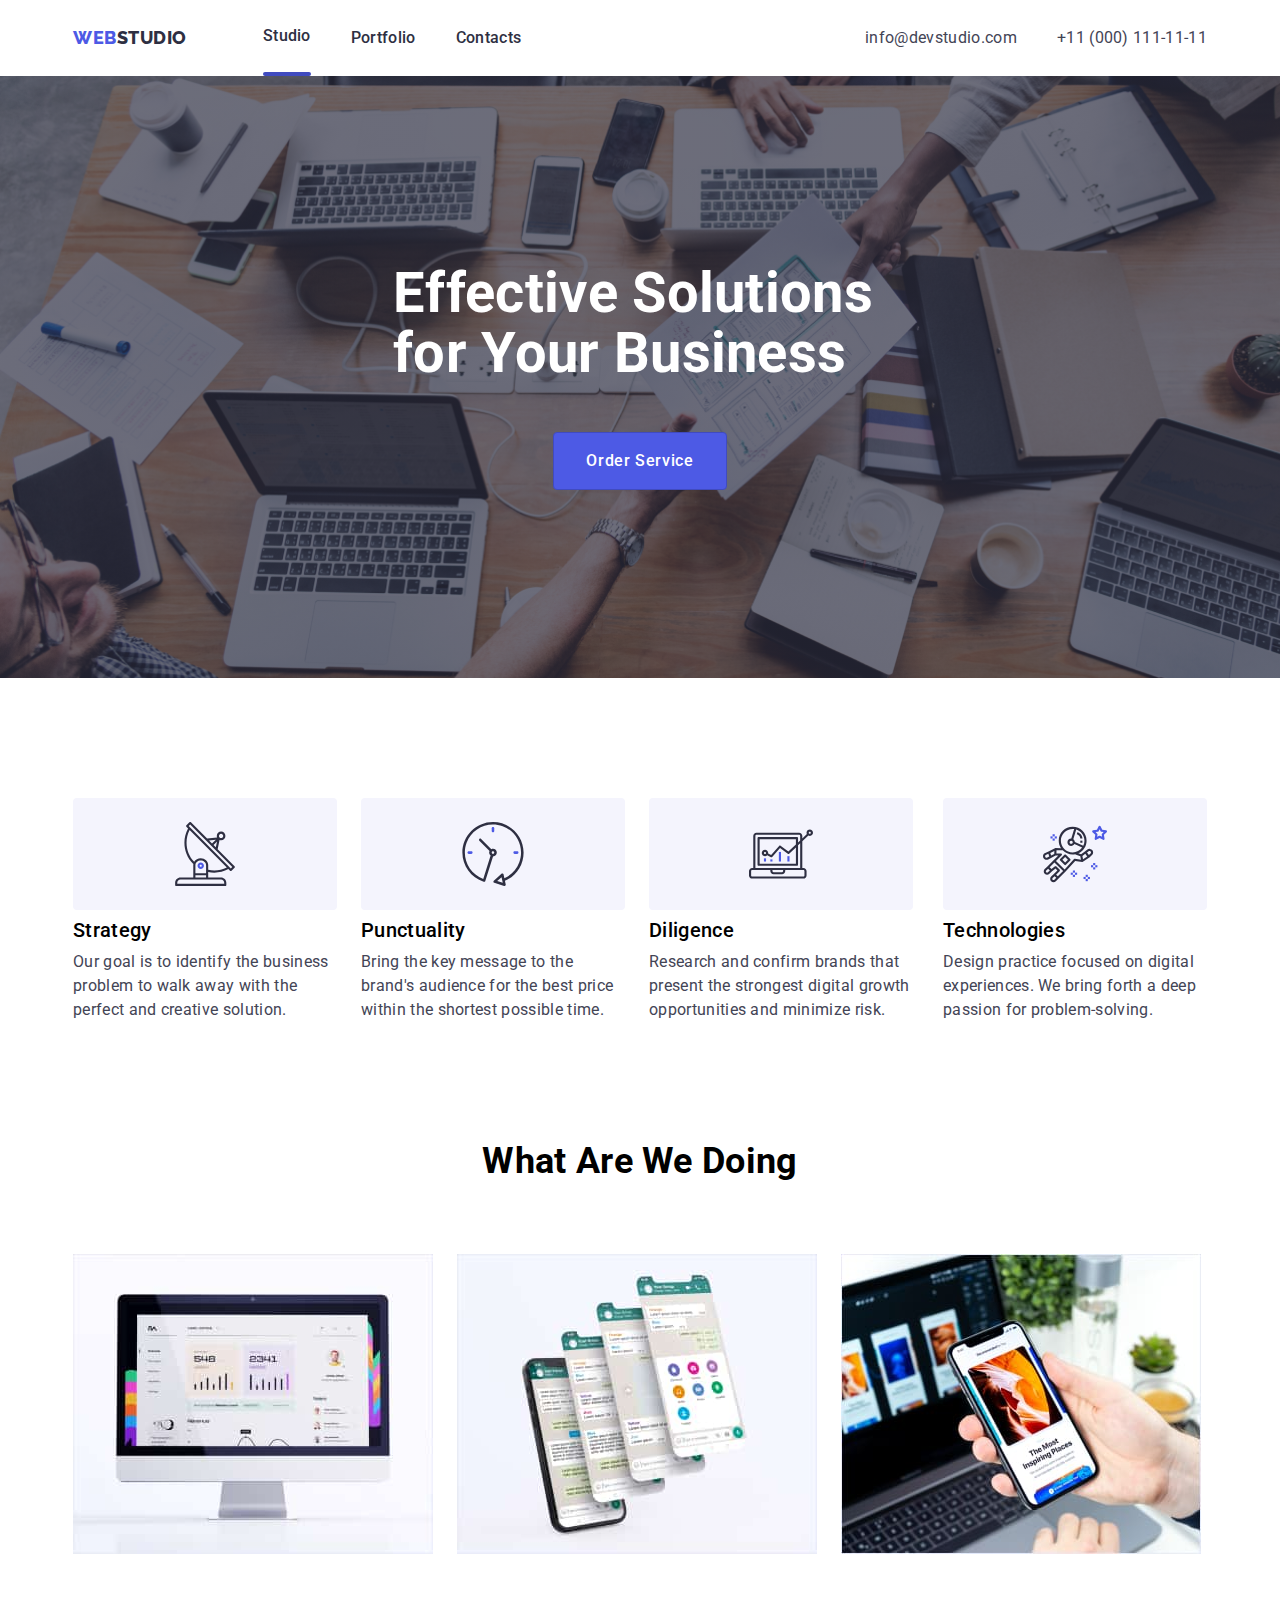
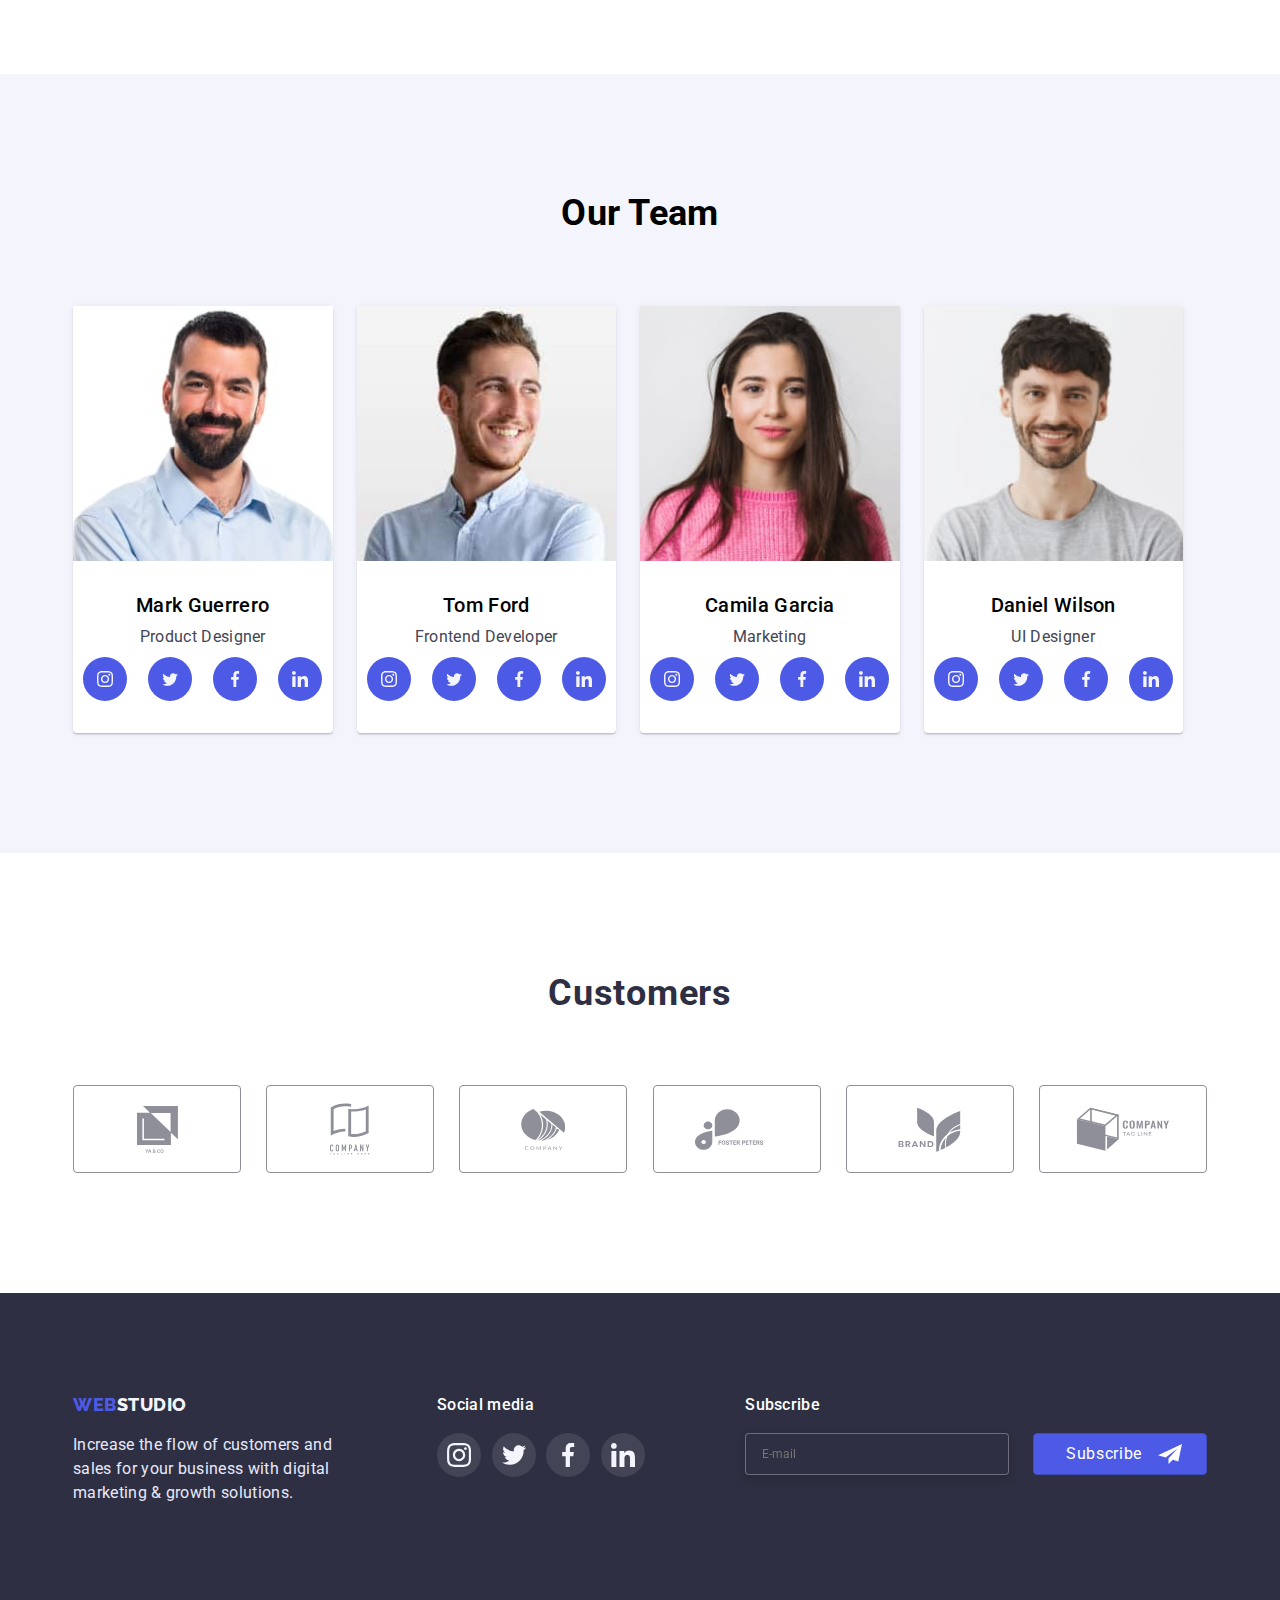
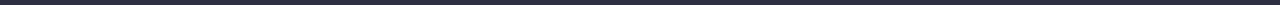
==== index.html @ effc512e "Initial commit" ====
<!DOCTYPE html>
<html lang="en">
  <head>
    <meta charset="UTF-8" />
    <meta http-equiv="X-UA-Compatible" content="IE=edge" />
    <meta name="viewport" content="width=device-width, initial-scale=1.0" />
    <title>HW1</title>
    <link rel="preconnect" href="https://fonts.googleapis.com" />
    <link rel="preconnect" href="https://fonts.gstatic.com" crossorigin />
    <link
      href="https://fonts.googleapis.com/css2?family=Raleway:wght@800&family=Roboto:wght@400;500;700&display=swap"
      rel="stylesheet"
    />
    <link
      rel="stylesheet"
      href="https://cdn.jsdelivr.net/npm/modern-normalize@1.1.0/modern-normalize.min.css"
    />
    <link rel="stylesheet" href="./css/style.css" />
  </head>
  <body>
    <header class="conteiner main-header">
      <nav class="nav-header">
        <a class="logo link flex-logo" href="./index.html"
          >Web<span class="logo-two">Studio</span></a
        >

        <ul class="list list-header">
          <li class="link-header">
            <a class="menu-link link menu-link-visited" href="./index.html"
              >Studio</a
            >
          </li>
          <li class="link-header">
            <a class="menu-link link" href="./portfolio.html">Portfolio</a>
          </li>
          <li>
            <a class="menu-link link" href="">Contacts</a>
          </li>
        </ul>
      </nav>
      <ul class="list list-header">
        <li>
          <a class="contact-mail link" href="mailto:info@devstudio.com"
            >info@devstudio.com</a
          >
        </li>
        <li>
          <a class="contact-phone-number link" href="tel:+110001111111"
            >+11 (000) 111-11-11</a
          >
        </li>
      </ul>
    </header>

    <main>
      <section class="hero hero-width">
        <div class="conteiner main-hero">
          <h1 class="main-title-two">Effective Solutions for Your Business</h1>

          <button
            class="modal-button button-hero"
            type="button"
            data-modal-open
          >
            Order Service
          </button>
        </div>
      </section>

      <section class="section">
        <div class="conteiner">
          <ul class="list section-main-one">
            <!-- !H2!-LIST -->
            <li class="paragraf-main">
              <div class="icon-section-one">
                <svg Width="64" Height="64">
                  <use href="./Images/icons/symbol-defs.svg#icon-Group-7"></use>
                </svg>
              </div>
              <h3 class="main-title">Strategy</h3>
              <p class="paragraf paragraf-main-one">
                Our goal is to identify the business problem to walk away with
                the perfect and creative solution.
              </p>
            </li>
            <li class="paragraf-main">
              <div class="icon-section-one">
                <svg Width="64" Height="64">
                  <use href="./Images/icons/symbol-defs.svg#icon-clock-1"></use>
                </svg>
              </div>
              <h3 class="main-title">Punctuality</h3>
              <p class="paragraf paragraf-main-one">
                Bring the key message to the brand's audience for the best price
                within the shortest possible time.
              </p>
            </li>
            <li class="paragraf-main">
              <div class="icon-section-one">
                <svg Width="64" Height="64">
                  <use
                    href="./Images/icons/symbol-defs.svg#icon-diagram-1"
                  ></use>
                </svg>
              </div>
              <h3 class="main-title">Diligence</h3>
              <p class="paragraf paragraf-main-one">
                Research and confirm brands that present the strongest digital
                growth opportunities and minimize risk.
              </p>
            </li>
            <li>
              <div class="icon-section-one">
                <svg Width="64" Height="64">
                  <use
                    href="./Images/icons/symbol-defs.svg#icon-astronaut-1"
                  ></use>
                </svg>
              </div>
              <h3 class="main-title">Technologies</h3>
              <p class="paragraf paragraf-main-one">
                Design practice focused on digital experiences. We bring forth a
                deep passion for problem-solving.
              </p>
            </li>
          </ul>
        </div>
      </section>

      <section class="section section-dva">
        <div class="conteiner">
          <div class="photo-list-two">
            <h2 class="main-title-one">What Are We Doing</h2>
          </div>
          <ul class="list photo-list-main">
            <li class="img-list">
              <img src="./Images/Desctop.jpg" alt="Desctop" width="360" />
            </li>
            <li class="img-list">
              <img src="./Images/Phones.jpg" alt="Phones" width="360" />
            </li>
            <li>
              <img src="./Images/Phone.jpg" alt="Phone is activ" width="360" />
            </li>
          </ul>
        </div>
      </section>

      <section class="section team-group">
        <div class="conteiner">
          <h2 class="main-title-one section-tree-word">Our Team</h2>

          <ul class="list section-tree">
            <li class="section-tree-boarder">
              <img
                src="./Images/Mark.jpg"
                alt="Mark"
                width="264"
                height="260"
              />

              <div class="section-tree-paragraf">
                <h3 class="main-title-group">Mark Guerrero</h3>
                <p class="paragraf-group">Product Designer</p>
                <ul class="social-list list">
                  <li class="social-list-item">
                    <a href="" class="social-list-link">
                      <svg class="social-list-icon" Width="16" Height="16">
                        <use
                          href="./Images/icons/symbol-defs.svg#icon-instagram-2"
                        ></use>
                      </svg>
                    </a>
                  </li>
                  <li class="social-list-item">
                    <a href="" class="social-list-link">
                      <svg class="social-list-icon" Width="16" Height="13">
                        <use
                          href="./Images/icons/symbol-defs.svg#icon-Group"
                        ></use>
                      </svg>
                    </a>
                  </li>
                  <li class="social-list-item">
                    <a href="" class="social-list-link">
                      <svg class="social-list-icon" Width="16" Height="16">
                        <use
                          href="./Images/icons/symbol-defs.svg#icon-facebook-1"
                        ></use>
                      </svg>
                    </a>
                  </li>
                  <li class="social-list-item">
                    <a href="" class="social-list-link">
                      <svg class="social-list-icon" Width="16" Height="16">
                        <use
                          href="./Images/icons/symbol-defs.svg#icon-linkedin-1"
                        ></use>
                      </svg>
                    </a>
                  </li>
                </ul>
              </div>
            </li>
            <li class="section-tree-boarder">
              <img src="./Images/Tom.jpg" alt="Tom" width="264" height="260" />

              <div class="section-tree-paragraf">
                <h3 class="main-title-group">Tom Ford</h3>
                <p class="paragraf-group">Frontend Developer</p>
                <ul class="social-list list">
                  <li class="social-list-item">
                    <a href="" class="social-list-link">
                      <svg class="social-list-icon" Width="16" Height="16">
                        <use
                          href="./Images/icons/symbol-defs.svg#icon-instagram-2"
                        ></use>
                      </svg>
                    </a>
                  </li>
                  <li class="social-list-item">
                    <a href="" class="social-list-link">
                      <svg class="social-list-icon" Width="16" Height="13">
                        <use
                          href="./Images/icons/symbol-defs.svg#icon-Group"
                        ></use>
                      </svg>
                    </a>
                  </li>
                  <li class="social-list-item">
                    <a href="" class="social-list-link">
                      <svg class="social-list-icon" Width="16" Height="16">
                        <use
                          href="./Images/icons/symbol-defs.svg#icon-facebook-1"
                        ></use>
                      </svg>
                    </a>
                  </li>
                  <li class="social-list-item">
                    <a href="" class="social-list-link">
                      <svg class="social-list-icon" Width="16" Height="16">
                        <use
                          href="./Images/icons/symbol-defs.svg#icon-linkedin-1"
                        ></use>
                      </svg>
                    </a>
                  </li>
                </ul>
              </div>
            </li>
            <li class="section-tree-boarder">
              <img
                src="./Images/Camila.jpg"
                alt="Camila"
                width="264"
                height="260"
              />

              <div class="section-tree-paragraf">
                <h3 class="main-title-group">Camila Garcia</h3>
                <p class="paragraf-group">Marketing</p>
                <ul class="social-list list">
                  <li class="social-list-item">
                    <a href="" class="social-list-link">
                      <svg class="social-list-icon" Width="16" Height="16">
                        <use
                          href="./Images/icons/symbol-defs.svg#icon-instagram-2"
                        ></use>
                      </svg>
                    </a>
                  </li>
                  <li class="social-list-item">
                    <a href="" class="social-list-link">
                      <svg class="social-list-icon" Width="16" Height="13">
                        <use
                          href="./Images/icons/symbol-defs.svg#icon-Group"
                        ></use>
                      </svg>
                    </a>
                  </li>
                  <li class="social-list-item">
                    <a href="" class="social-list-link">
                      <svg class="social-list-icon" Width="16" Height="16">
                        <use
                          href="./Images/icons/symbol-defs.svg#icon-facebook-1"
                        ></use>
                      </svg>
                    </a>
                  </li>
                  <li class="social-list-item">
                    <a href="" class="social-list-link">
                      <svg class="social-list-icon" Width="16" Height="16">
                        <use
                          href="./Images/icons/symbol-defs.svg#icon-linkedin-1"
                        ></use>
                      </svg>
                    </a>
                  </li>
                </ul>
              </div>
            </li>
            <li class="section-tree-boarder">
              <img
                src="./Images/Daniel.jpg"
                alt="Daniel"
                width="264"
                height="260"
              />

              <div class="section-tree-paragraf">
                <h3 class="main-title-group">Daniel Wilson</h3>
                <p class="paragraf-group">UI Designer</p>
                <ul class="social-list list">
                  <li class="social-list-item">
                    <a href="" class="social-list-link">
                      <svg class="social-list-icon" Width="16" Height="16">
                        <use
                          href="./Images/icons/symbol-defs.svg#icon-instagram-2"
                        ></use>
                      </svg>
                    </a>
                  </li>
                  <li class="social-list-item">
                    <a href="" class="social-list-link">
                      <svg class="social-list-icon" Width="16" Height="13">
                        <use
                          href="./Images/icons/symbol-defs.svg#icon-Group"
                        ></use>
                      </svg>
                    </a>
                  </li>
                  <li class="social-list-item">
                    <a href="" class="social-list-link">
                      <svg class="social-list-icon" Width="16" Height="16">
                        <use
                          href="./Images/icons/symbol-defs.svg#icon-facebook-1"
                        ></use>
                      </svg>
                    </a>
                  </li>
                  <li class="social-list-item">
                    <a href="" class="social-list-link">
                      <svg class="social-list-icon" Width="16" Height="16">
                        <use
                          href="./Images/icons/symbol-defs.svg#icon-linkedin-1"
                        ></use>
                      </svg>
                    </a>
                  </li>
                </ul>
              </div>
            </li>
          </ul>
        </div>
      </section>

      <section class="section">
        <div class="conteiner">
          <h2 class="section-four-div">Customers</h2>
          <ul class="list section-four-list">
            <li>
              <a href="" class="section-four"
                ><svg class="section-four-icon" Width="41" Height="47">
                  <use href="./Images/icons/symbol-defs.svg#icon-group-1"></use>
                </svg>
              </a>
            </li>
            <li>
              <a href="" class="section-four"
                ><svg class="section-four-icon" Width="40" Height="52">
                  <use href="./Images/icons/symbol-defs.svg#icon-group-2"></use>
                </svg>
              </a>
            </li>
            <li>
              <a href="" class="section-four"
                ><svg class="section-four-icon" Width="44" Height="41">
                  <use href="./Images/icons/symbol-defs.svg#icon-group-3"></use>
                </svg>
              </a>
            </li>
            <li>
              <a href="" class="section-four"
                ><svg class="section-four-icon" Width="84" Height="41">
                  <use href="./Images/icons/symbol-defs.svg#icon-group-4"></use>
                </svg>
              </a>
            </li>
            <li>
              <a href="" class="section-four"
                ><svg class="section-four-icon" Width="63" Height="45">
                  <use href="./Images/icons/symbol-defs.svg#icon-group-5"></use>
                </svg>
              </a>
            </li>
            <li>
              <a href="" class="section-four"
                ><svg class="section-four-icon" Width="94" Height="44">
                  <use href="./Images/icons/symbol-defs.svg#icon-group-6"></use>
                </svg>
              </a>
            </li>
          </ul>
        </div>
      </section>
    </main>

    <footer class="sector-footer footer-main">
      <div class="conteiner footer-flex">
        <div>
          <a class="logo link" href="./index.html"
            >Web<span class="logo-one">Studio</span></a
          >

          <p class="parag-footer">
            Increase the flow of customers and sales for your business with
            digital marketing & growth solutions.
          </p>
        </div>
        <div class="div-footer">
          <p class="paragra-footer-two">Social media</p>
          <ul class="list social-footer">
            <li class="social-footer-item">
              <a href="" class="social-footer-link">
                <svg class="social-footer-icon" Width="24" Height="24">
                  <use
                    href="./Images/icons/symbol-defs.svg#icon-instagram-2"
                  ></use>
                </svg>
              </a>
            </li>
            <li class="social-footer-item">
              <a href="" class="social-footer-link">
                <svg class="social-footer-icon" Width="24" Height="20">
                  <use href="./Images/icons/symbol-defs.svg#icon-Group"></use>
                </svg>
              </a>
            </li>
            <li class="social-footer-item">
              <a href="" class="social-footer-link">
                <svg class="social-footer-icon" Width="24" Height="24">
                  <use
                    href="./Images/icons/symbol-defs.svg#icon-facebook-1"
                  ></use>
                </svg>
              </a>
            </li>
            <li class="social-footer-item">
              <a href="" class="social-footer-link">
                <svg class="social-footer-icon" Width="24" Height="24">
                  <use
                    href="./Images/icons/symbol-defs.svg#icon-linkedin-1"
                  ></use>
                </svg>
              </a>
            </li>
          </ul>
        </div>
        <div class="div-footer-two">
          <p class="paragra-footer-two">Subscribe</p>

          <form class="social-footer-two">
            <label>
              <input
                class="label-footer"
                type="email"
                name="user_email"
                placeholder="E-mail"
                required
              />
            </label>

            <button class="footer-button footer-button-svg-flex" type="submit">
              Subscribe
              <svg class="svg-footer" Width="24" Height="24">
                <use href="./Images/icons/symbol-defs.svg#icon-Frame-3"></use>
              </svg>
            </button>
          </form>
        </div>
      </div>
      <div class="backdrop is-hidden" data-modal>
        <div class="modal">
          <button type="button" class="modal-close-btn" data-modal-close>
            <svg class="modal-close-btn-icon" Width="8px" Height="8px">
              <use
                href="./Images/icons/symbol-defs.svg#icon-close-black-18dp-2-1"
              ></use>
            </svg>
          </button>
          <form class="modal-form">
            <p class="modal-form-parag">
              Leave your contacts and we will call you back
            </p>
            <label class="modal-form-field">
              <span class="modal-form-input-desc">Name</span>
              <span class="modal-form-imput-wrapper">
                <input
                  type="text"
                  name="user_name"
                  class="modal-form-input"
                  required
                  pattern="^[a-zA-z]+$"
                  minlength="2"
                />
                <svg class="modal-form-imput-icon" Width="12" Height="12">
                  <use href="./Images/icons/symbol-defs.svg#icon-Vector"></use>
                </svg>
              </span>
            </label>
            <label class="modal-form-field">
              <span class="modal-form-input-desc">Phone</span>
              <span class="modal-form-imput-wrapper">
                <input
                  type="tel"
                  name="user_phone"
                  class="modal-form-input"
                  required
                  pattern="[0-9]{3}-[0-9]{3}-[0-9]{2}-[0-9]{2}"
                  title="xxx-xxx-xx-xx"
                />
                <svg class="modal-form-imput-icon" Width="13" Height="13">
                  <use
                    href="./Images/icons/symbol-defs.svg#icon-Vector-1"
                  ></use>
                </svg>
              </span>
            </label>
            <label class="modal-form-field">
              <span class="modal-form-input-desc">Email</span>
              <span class="modal-form-imput-wrapper">
                <input
                  type="email"
                  name="user_email"
                  class="modal-form-input"
                  required
                />
                <svg class="modal-form-imput-icon" Width="15" Height="12">
                  <use
                    href="./Images/icons/symbol-defs.svg#icon-Vector-2"
                  ></use>
                </svg>
              </span>
            </label>
            <label class="modal-form-field">
              <span class="modal-form-input-desc">Comment</span>
              <textarea
                name="user_message"
                class="modal-form-message"
                placeholder="Text input"
              ></textarea>
            </label>

            <div class="block-modal-form-check">
              <input
                id="user-policy"
                type="checkbox"
                name="user-policy"
                class="modal-form-chek visually-hidden"
              />
              <label for="user-policy" class="modal-form-chek-desc"
                >I accept the terms and conditions of the&nbsp;<a
                  class="send-form-modal"
                  href=""
                  >Privacy Policy</a
                ></label
              >
            </div>
            <div class="block-modal-form-submit">
              <button type="submit" class="modal-form-submit">Send</button>
            </div>
          </form>
        </div>
      </div>
    </footer>
    <script src="./js/modal.js"></script>
  </body>
</html>
---- css/style.css ----
:root {
  --accent-color: #2e2f42;
  --accent-color-upgrade: #f4f4fd;
  --accent-color-upgrade-one: #ffffff;
  --accent-color-upgrade-two: #434455;
  --accent-color-upgrade-three: #4d5ae5;
  --accent-color-upgrade-four: #e7e9fc;
  --accent-color-upgrade-fife: #2e2f42;
  --accent-color-upgrade-six: #404bbf;
  --accent-color-upgrade-seven: #2e2f42;

  --card-set-gap: 24px;

  --transition: 250ms cubic-bezier(0.4, 0, 0.2, 1);
}

.visually-hidden {
  position: absolute;
  width: 1px;
  height: 1px;
  margin: -1px;
  padding: 0;
  overflow: hidden;
  border: 0;
  clip: rect(0 0 0 0);
}

/* NONE! */
.list {
  list-style: none;
}

.link {
  text-decoration: none;
}

/* BODY! */
body {
  font-family: "Roboto", sans-serif;
  font-size: 16px;
  letter-spacing: 0.02em;
}

.body {
  width: 1440px;
  margin: 0 auto;
  background-color: #31d0aa;
}

/* ======= */

h1,
h2,
h3,
h4,
p {
  margin-top: 0;
  margin-bottom: 0;
}
ul,
ol {
  margin-top: 0;
  margin-bottom: 0;
  padding-left: 0;
}
img {
  display: block;
  max-width: 100%;
  height: auto;
}

button {
  cursor: pointer;
}

.conteiner {
  width: 1158px;
  margin-left: auto;
  margin-right: auto;
  padding-left: 12px;
  padding-right: 12px;
}

/* --------------------------------------------------------------------------------------------------------------------------------------- */
/* Studio */

/* Header */

.main-header {
  display: flex;
  align-items: center;
  justify-content: space-between;
  padding-top: 24px;
  padding-bottom: 24px;
}

.nav-header {
  display: flex;
  align-items: center;
}

.list-header {
  display: flex;
  align-items: center;
}

/* LOGO! */

.flex-logo {
  margin-right: 76px;
}

.logo {
  font-family: "Raleway", sans-serif;
  font-weight: 800;
  font-size: 18px;
  line-height: 1.33;
  display: flex;
  align-items: center;
  letter-spacing: 0.03em;
  text-transform: uppercase;
  color: var(--accent-color-upgrade-three);
}

.logo-one {
  color: var(--accent-color-upgrade);
}

.logo-two {
  color: var(--accent-color);
}

/* Main! */

.main-hero {
  display: flex;
  align-items: center;
  flex-direction: column;
  justify-content: center;
  padding: 188px 0 188px 0;
}

.hero-width {
  background: var(--accent-color);
  background-image: linear-gradient(
      rgba(46, 47, 66, 0.7),
      rgba(46, 47, 66, 0.7)
    ),
    url(../Images/bg.jpg);
  background-size: cover;
  max-width: 1440px;
  margin: 0 auto;
}

.link-header {
  margin-right: 40px;
}

.menu-link {
  font-weight: 500;
  line-height: 1.5;
  color: var(--accent-color-upgrade-seven);
  transition: color var(--transition);
}

.menu-link:hover,
.menu-link:focus,
.menu-link-visited:visited {
  color: #4d5ae5;
}

.section {
  padding-top: 120px;
  padding-bottom: 120px;
}

/* CONTACT! */

.contact-mail {
  font-family: "Roboto", sans-serif;
  font-weight: 400;
  line-height: 1.5;
  color: var(--accent-color-upgrade-two);
  margin-right: 40px;
  transition: color var(--transition);
}

.contact-phone-number {
  font-family: "Roboto", sans-serif;
  font-weight: 400;
  line-height: 1.5;
  color: var(--accent-color-upgrade-two);
  transition: color var(--transition);
}

.contact-mail:hover,
.contact-mail:focus,
.contact-phone-number:hover,
.contact-phone-number:focus {
  color: var(--accent-color-upgrade-three);
}

/* HERO! */

.main-title-two {
  font-weight: 700;
  font-size: 56px;
  line-height: 1.07;
  color: var(--accent-color-upgrade-one);
  width: 494px;
}

.button-hero {
  display: flex;
  justify-content: center;
  margin-top: 48px;
}

.modal-button {
  font-weight: 500;
  line-height: 1.5;
  letter-spacing: 0.04em;
  color: var(--accent-color-upgrade-one);
  background: var(--accent-color-upgrade-three);
  padding: 16px 32px 16px 32px;
  border-radius: 4px;
  border: 1px solid var(--accent-color-upgrade-six);
  transition: background-color var(--transition);
}

.modal-button:hover,
.modal-button:focus {
  background: var(--accent-color-upgrade-six);
}

/* TYPE! */

.section-main-one {
  display: flex;
  align-items: center;
}

.paragraf-main {
  margin-right: 24px;
}

.paragraf-main-one {
  margin-top: 8px;
}

/* Section TWO */

.section-dva {
  padding-top: 0;
}

.photo-list-two {
  display: flex;
  justify-content: center;
}

.img-list {
  margin-right: 24px;
}

.photo-list-main {
  display: flex;
  align-items: center;
  margin-top: 72px;
}

.main-title {
  font-weight: 500;
  font-size: 20px;
  line-height: 1.2;
}

.main-title-group {
  font-weight: 500;
  font-size: 20px;
  line-height: 1.2;
  display: flex;
  justify-content: center;
}

.main-title-one {
  font-weight: 700;
  font-size: 36px;
  line-height: 1.11;
}

.paragraf {
  line-height: 1.5;
  color: var(--accent-color-upgrade-two);
  margin-top: 8px;
}

.paragraf-group {
  line-height: 1.5;
  color: var(--accent-color-upgrade-two);
  margin-top: 8px;
  display: flex;
  justify-content: center;
}

.team-group {
  background: var(--accent-color-upgrade);
}

/* Section tree */

.section-tree {
  display: flex;
  align-items: center;
}

.section-tree-word {
  display: flex;
  justify-content: center;
  margin-bottom: 72px;
}

.section-tree-boarder {
  background: #ffffff;
  box-shadow: 0px 1px 6px rgba(46, 47, 66, 0.08),
    0px 1px 1px rgba(46, 47, 66, 0.16), 0px 2px 1px rgba(46, 47, 66, 0.08);
  border-radius: 0px 0px 4px 4px;
  margin-right: 24px;
}

.section-tree-paragraf {
  padding-top: 32px;
  padding-bottom: 32px;
}

/* FOOTER! */

.parag-footer {
  line-height: 1.5;
  color: var(--accent-color-upgrade-four);
  margin-top: 16px;
  width: 264px;
}

.sector-footer {
  background: var(--accent-color);
}

.footer-main {
  padding-top: 100px;
  padding-bottom: 100px;
}

.footer-flex {
  display: flex;
}

/* Studio!!! */

/* ------------------------------------------------------------------------------------------------------------------------------- */

/* Portfolio!!! */

/* TYPE */

.title-one {
  font-family: "Roboto", sans-serif;
  font-weight: 500;
  font-size: 20px;
  line-height: 1.2;
  color: var(--accent-color-upgrade-fife);
}

.paragraf-portfolio {
  font-family: "Roboto", sans-serif;
  line-height: 1.5;
  color: var(--accent-color-upgrade-two);
  margin-top: 8px;
}

/* BUTTON! */

.btn {
  border-radius: 4px;
  border: 1px solid #e7e9fc;
  margin-right: 24px;
  padding: 12px 24px 12px 24px;
  font-family: "Roboto", sans-serif;
  font-weight: 500;
  line-height: 1.5;
  letter-spacing: 0.04em;
  color: var(--accent-color-upgrade-three);
  background: var(--accent-color-upgrade);
  transition: background-color var(--transition),
    color 250ms cubic-bezier(0.4, 0, 0.2, 1),
    box-shadow 250ms cubic-bezier(0.4, 0, 0.2, 1);
}

.btn:hover,
.btn:focus {
  background: var(--accent-color-upgrade-six);
  color: var(--accent-color-upgrade-one);
  border: 1px solid transparent;
  box-shadow: 0px 3px 1px rgba(0, 0, 0, 0.1), 0px 2px 1px rgba(0, 0, 0, 0.08),
    0px 2px 2px rgba(0, 0, 0, 0.12);
  border-radius: 4px;
}

.list-button {
  display: flex;
  justify-content: center;
  padding-bottom: 72px;
}

/* Main */
.card-set {
  padding: 0;
  margin: 0;
  list-style: none;
  display: flex;
  flex-wrap: wrap;
  margin-left: calc(-1 * var(--card-set-gap));
  margin-top: calc(-1 * var(--card-set-gap));
  margin-bottom: calc(-1 * var(--card-set-gap));
}

.portfolio-item {
  display: block;
  transition: box-shadow var(--transition);
}

.portfolio-item:hover .overlay,
.portfolio-item:focus .overlay {
  transform: translate(0, 0);
}

.portfolio-item:hover {
  box-shadow: 0px 1px 6px rgba(46, 47, 66, 0.08),
    0px 1px 1px rgba(46, 47, 66, 0.16), 0px 2px 1px rgba(46, 47, 66, 0.08);
}

.card-set > .portfolio-item-main {
  flex-basis: calc(100% / 3 var(--card-set-gap));
  margin-left: var(--card-set-gap);
  margin-top: var(--card-set-gap);
  margin-bottom: var(--card-set-gap);
}

.card-content {
  padding: 32px 16px 32px 16px;

  border-right-width: 1px;
  border-right-style: solid;
  border-right-color: gainsboro;

  border-bottom-width: 1px;
  border-bottom-style: solid;
  border-bottom-color: gainsboro;

  border-left-width: 1px;
  border-left-style: solid;
  border-left-color: gainsboro;
}

.header-boarder {
  border-bottom-width: 1px;
  border-bottom-style: solid;
  border-bottom-color: gainsboro;
}

.section-portfolio {
  padding-top: 96px;
}

.menu-link-visited::after {
  content: "";
  display: block;
  width: auto;
  height: 4px;
  background: #404bbf;
  border-radius: 2px;

  position: relative;
  top: 24px;
}

.section-four-div {
  display: flex;
  justify-content: center;
  margin-bottom: 72px;
  font-family: "Roboto";
  font-weight: 700;
  font-size: 36px;
  line-height: 40px;
  text-align: center;
  letter-spacing: 0.02em;
  text-transform: capitalize;
  color: #2e2f42;
  font-style: normal;
}

/* ICONS */

.social-list {
  display: flex;
  justify-content: space-around;
  margin-top: 8px;
}

.social-list-link {
  display: flex;
  justify-content: center;
  align-items: center;
  width: 44px;
  height: 44px;
  border-radius: 50%;
  background-color: #4d5ae5;
  transition: background-color var(--transition);
}

.social-list-link:hover {
  background-color: #404bbf;
}

.div-footer {
  margin-left: auto;
  margin-right: auto;
}

.social-footer {
  margin-top: 16px;
  width: 208px;
  display: flex;
  justify-content: space-between;
}

.social-footer-two {
  margin-top: 16px;
  display: flex;
}

.social-footer-link {
  display: flex;
  justify-content: center;
  align-items: center;
  width: 44px;
  height: 44px;
  border-radius: 50%;
  background-color: rgba(255, 255, 255, 0.1);
  transition: background-color var(--transition);
}

.social-footer-link:hover {
  background-color: #31d0aa;
}

.paragra-footer-two {
  font-family: "Roboto";
  font-style: normal;
  font-weight: 500;
  font-size: 16px;
  line-height: 1.5;
  letter-spacing: 0.02em;
  color: #ffffff;
}

.section-four {
  border: 1px solid #8e8f99;
  border-radius: 4px;
  display: flex;
  justify-content: center;
  align-items: center;
  width: 168px;
  height: 88px;
  transition: border var(--transition), fill var(--transition);
}

.section-four:hover {
  border: 1px solid #404bbf;
}

.section-four-icon {
  fill: #8e8f99;
}

.section-four:hover .section-four-icon {
  fill: #404bbf;
}

.section-four-list {
  display: flex;
  justify-content: space-between;
}

.social-footer-icon,
.social-list-icon {
  fill: #f4f4fd;
}

.icon-section-one {
  background: #f4f4fd;
  border-radius: 4px;
  display: flex;
  justify-content: center;
  align-items: center;
  width: 264px;
  height: 112px;
  margin-bottom: 8px;
}

.overlay-img {
  position: relative;
  overflow: hidden;
}

.overlay {
  font-weight: 400;
  font-size: 16px;
  line-height: 24px;
  letter-spacing: 0.02em;
  color: #f4f4fd;
  width: 100%;
  height: 100%;
  padding: 40px 32px 164px 32px;
  background: #4d5ae5;
  position: absolute;
  left: 0;
  top: 0;
  transform: translate(0, 100%);
  transition: transform 250ms linear;
}

/* /Icons */
/* Inpu-footer */

.footer-button-svg-flex {
  position: relative;
}

.footer-button {
  font-size: 16px;
  line-height: 1.5;
  letter-spacing: 0.04em;

  width: 100%;
  padding: 8px 64px 8px 32px;

  background: #4d5ae5;
  border-radius: 4px;
  color: var(--accent-color-upgrade-one);
  border: 1px solid var(--accent-color-upgrade-six);
  transition: background-color var(--transition);
}

.footer-button:hover,
.footer-button:focus {
  background-color: #404bbf;
  box-shadow: 0px 4px 4px rgba(0, 0, 0, 0.15);
  border-radius: 4px;
}

.svg-footer {
  position: absolute;
  top: 50%;
  right: 0;
  transform: translate(0, -50%);
  margin-right: 24px;
  margin-left: 16px;
}

.label-footer {
  border: 1px solid rgba(255, 255, 255, 0.3);
  filter: drop-shadow(0px 4px 4px rgba(0, 0, 0, 0.15));
  border-radius: 4px;
  width: 264px;
  height: 100%;
  padding-top: 8px;
  padding-bottom: 8px;
  padding-left: 16px;
  margin-right: 24px;
  background-color: #2e2f42;
  color: #ffffff;
  font-size: 12px;
  line-height: 24px;
  transition: border-color var(--transition);
}

.label-footer:focus {
  outline: none;
  border-color: #4d5ae5;
}

/* /Inpu-footer */

/* Modal Window */

.backdrop {
  position: fixed;
  z-index: 100;
  top: 0;
  left: 0;
  width: 100%;
  height: 100%;
  background-color: rgba(46, 47, 66, 0.4);

  transition: opacity var(--transition), visibility var(--transition);
}

.backdrop.is-hidden {
  opacity: 0;
  visibility: hidden;
  pointer-events: none;
}

.modal {
  position: absolute;
  top: 50%;
  left: 50%;
  transform: translate(-50%, -50%);
  width: 408px;
  background: #fcfcfc;
  box-shadow: 0px 1px 1px rgba(0, 0, 0, 0.14), 0px 1px 3px rgba(0, 0, 0, 0.12),
    0px 2px 1px rgba(0, 0, 0, 0.2);
  border-radius: 4px;
  padding: 72px 24px 24px 24px;
}

.modal-close-btn {
  position: absolute;
  top: 24px;
  right: 24px;
  display: flex;
  justify-content: center;
  align-items: center;
  width: 30px;
  height: 30px;
  border-radius: 50%;
  background: #e7e9fc;
  border: 1px solid rgba(0, 0, 0, 0.1);
  padding: 0;
  transition: background-color var(--transition);
}

.modal-close-btn:hover,
.modal-close-btn:focus {
  background: #404bbf;
  border-radius: 50%;
}

.modal-close-btn-icon {
  transition: fill var(--transition);
}

.modal-close-btn:hover .modal-close-btn-icon,
.modal-close-btn:focus .modal-close-btn-icon {
  fill: #ffffff;
}
/* Modal Window */

/* Modal Form */

.modal-form-parag {
  font-family: "Roboto";
  font-style: normal;
  font-weight: 500;
  font-size: 16px;
  line-height: 24px;
  text-align: center;
  letter-spacing: 0.02em;
  color: #2e2f42;
  margin-bottom: 6px;
}

.modal-form {
  display: flex;
  flex-direction: column;
}

.modal-form-input {
  width: 100%;
  height: 40px;
  border: 1px solid rgba(33, 33, 33, 0.2);
  border-radius: 4px;
  padding-left: 38px;
  transition: border-color var(--transition);
}

.modal-form-input:focus {
  outline: none;
  border-color: #4d5ae5;
}

.modal-form-input-desc {
  font-weight: 400;
  font-size: 12px;
  line-height: 1.33;
  letter-spacing: 0.04em;
  color: #8e8f99;
  display: block;
  margin-bottom: 4px;
  margin-top: 8px;
}

.modal-form-chek-desc {
  font-size: 12px;
  line-height: 1.33;
  letter-spacing: 0.04em;
  color: #757575;
  display: flex;
  align-items: center;
}

.modal-form-chek-desc::before {
  display: block;
  content: "";
  width: 16px;
  height: 16px;
  cursor: pointer;
  border: 1.25px solid #2e2f42;
  border-radius: 2px;
  margin-right: 8px;
  transition: background-color var(--transition);
}

.modal-form-message {
  width: 100%;
  height: 120px;
  border: 1px solid rgba(33, 33, 33, 0.2);
  border-radius: 4px;

  font-size: 12px;
  line-height: 16px;
  letter-spacing: 0.04em;

  padding-top: 8px;
  padding-left: 16px;
  resize: none;
  transition: border-color var(--transition);
}

.modal-form-message:focus {
  outline: none;
  border-color: #4d5ae5;
}

.modal-form-input:focus + .modal-form-imput-icon {
  fill: #4d5ae5;
}

.modal-form-message::placeholder {
  color: rgba(117, 117, 117, 0.5);
}

.modal-form-chek:checked + .modal-form-chek-desc::before {
  background-color: #404bbf;
  border: 1.25px solid #404bbf;
  border-radius: 2px;
  background-image: url(../Images/icon/Vector.png);
  background-repeat: no-repeat;
  background-position: center;
}

.modal-form-chek:focus + .modal-form-chek-desc::before {
  border: 1.25px solid #404bbf;
  border-radius: 2px;
}

.block-modal-form-check {
  /* display: flex; */
  margin-top: 16px;
  margin-bottom: 24px;
}

.modal-form-submit {
  font-size: 16px;
  line-height: 1.5;
  letter-spacing: 0.04em;

  width: 166px;
  padding: 16px 32px;

  background: #4d5ae5;
  box-shadow: 0px 4px 4px rgba(0, 0, 0, 0.15);
  border-radius: 4px;
  color: var(--accent-color-upgrade-one);
  border: 1px solid var(--accent-color-upgrade-six);
  transition: background-color var(--transition);
}

.modal-form-submit:hover {
  background-color: var(--accent-color-upgrade-six);
}

.block-modal-form-submit {
  display: flex;
  justify-content: center;
}

.send-form-modal {
  color: #4d5ae5;
}

/* ICONS */

.modal-form-imput-wrapper {
  position: relative;
}

.modal-form-imput-icon {
  position: absolute;
  top: 50%;
  left: 18px;
  transform: translate(0, -50%);
  transition: fill var(--transition);
}

/* /Modal Form */
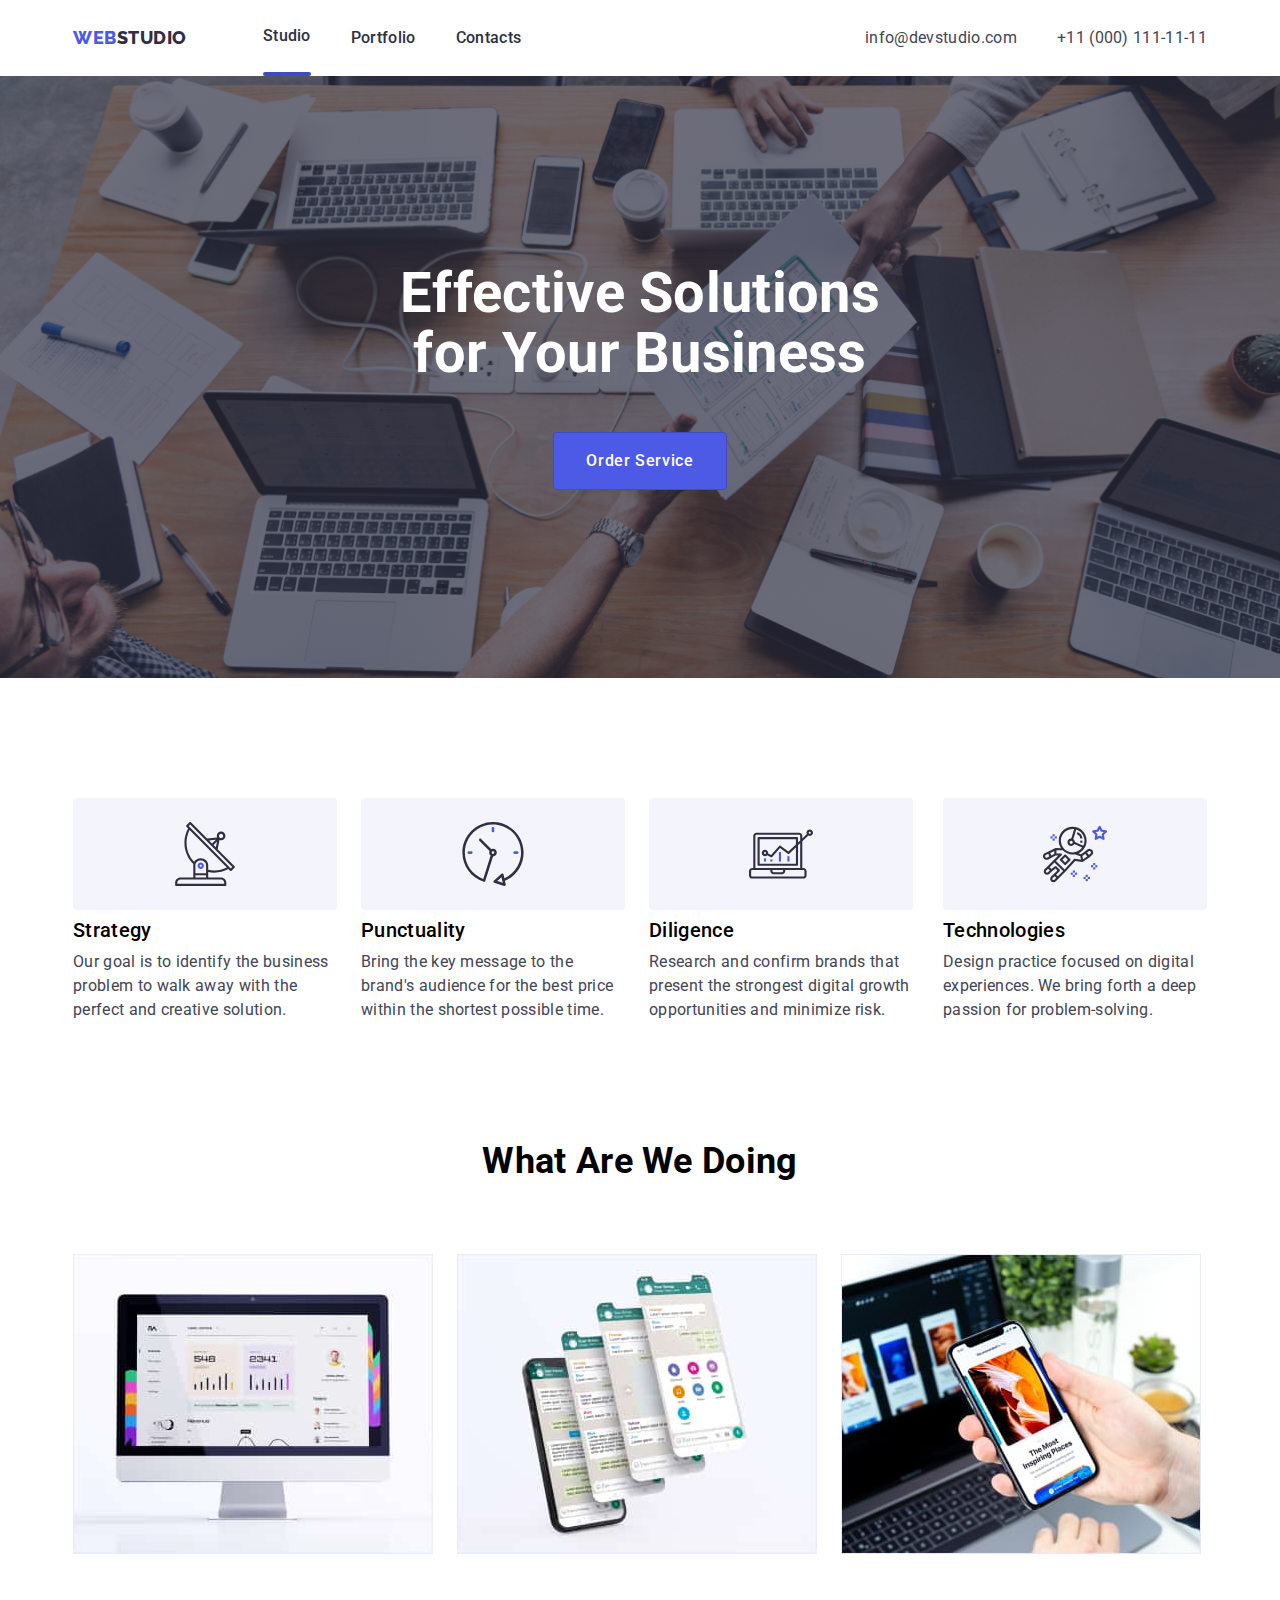
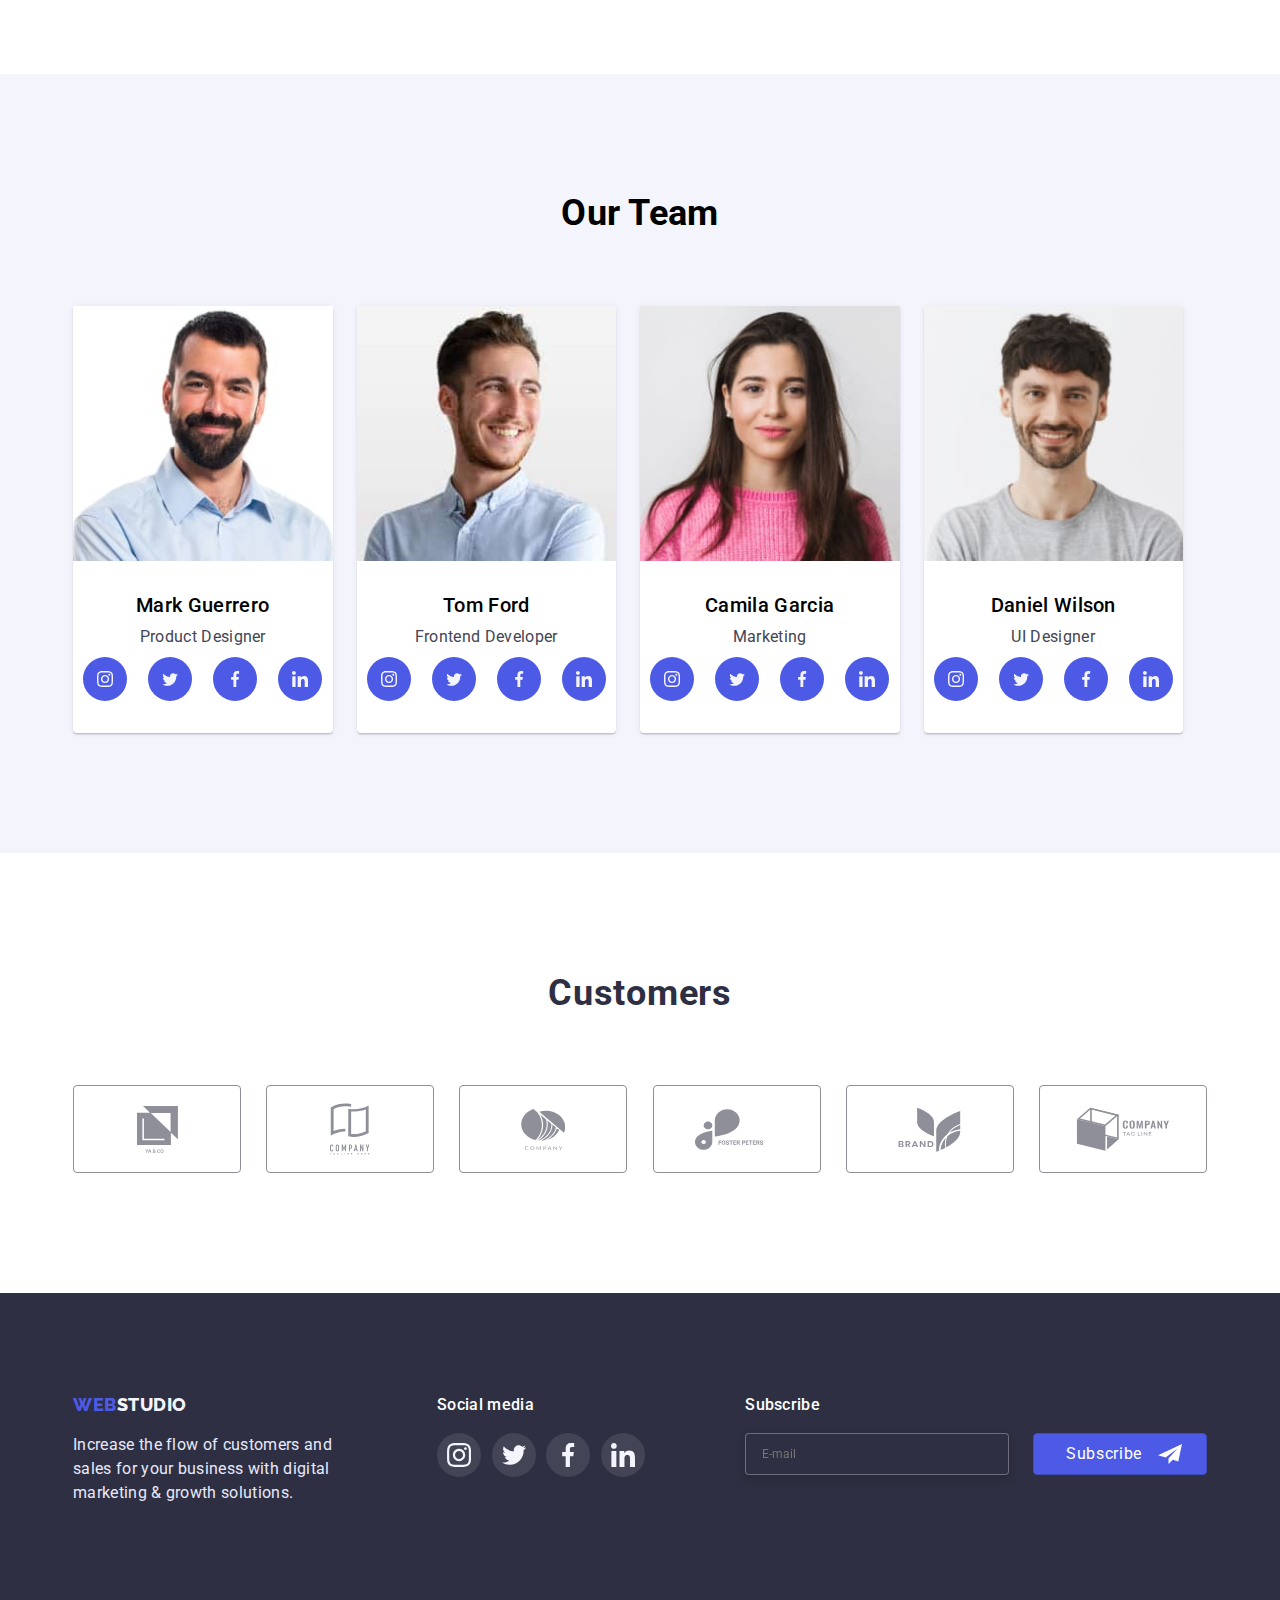
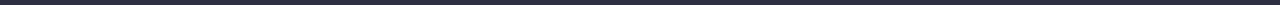
==== commit 99e78752: "Finish" ====
--- a/index.html
+++ b/index.html
@@ -24,7 +24,7 @@
           >Web<span class="logo-two">Studio</span></a
         >
 
-        <ul class="list list-header">
+        <ul class="list list-header list-header-tablet">
           <li class="link-header">
             <a class="menu-link link menu-link-visited" href="./index.html"
               >Studio</a
@@ -38,7 +38,12 @@
           </li>
         </ul>
       </nav>
-      <ul class="list list-header">
+      <button type="button" class="btn-header-mobil" js-open-menu>
+        <svg class="btn-header-mobil-icon" width="32px" height="22px">
+          <use href="./Images/icons/symbol-defs.svg#icon-list2"></use>
+        </svg>
+      </button>
+      <ul class="list list-header list-tablet">
         <li>
           <a class="contact-mail link" href="mailto:info@devstudio.com"
             >info@devstudio.com</a
@@ -50,10 +55,72 @@
           >
         </li>
       </ul>
+      <div class="mobile-menu" js-menu-container>
+        <button type="button" class="mobail-button" js-close-menu>
+          <svg class="mobail-icon" width="8px" height="8px">
+            <use
+              href="./Images/icons/symbol-defs.svg#icon-close-black-18dp-2-1"
+            ></use>
+          </svg>
+        </button>
+        <ul class="list">
+          <li class="mobile-li">
+            <a class="link menu-link-mobaile" href="">Studio</a>
+          </li>
+          <li class="mobile-li">
+            <a class="link menu-link-mobaile" href="">Portfolio</a>
+          </li>
+          <li>
+            <a class="link menu-link-mobaile visited" href="">Contacts</a>
+          </li>
+        </ul>
+        <ul class="list mobaile-list">
+          <li class="mobail-number-list">
+            <a class="link mobail-number" href="">+11 (000) 111-11-11</a>
+          </li>
+          <li><a class="link mabail-mail" href="">info@devstudio.com</a></li>
+        </ul>
+        <ul class="list social-mobail">
+          <li class="social-mobail-item">
+            <a href="" class="social-mobail-link">
+              <svg class="social-mobail-icon" Width="24" Height="24">
+                <use
+                  href="./Images/icons/symbol-defs.svg#icon-instagram-2"
+                ></use>
+              </svg>
+            </a>
+          </li>
+          <li class="social-mobail-item">
+            <a href="" class="social-mobail-link">
+              <svg class="social-mobail-icon" Width="24" Height="20">
+                <use href="./Images/icons/symbol-defs.svg#icon-Group"></use>
+              </svg>
+            </a>
+          </li>
+          <li class="social-mobail-item">
+            <a href="" class="social-mobail-link">
+              <svg class="social-mobail-icon" Width="24" Height="24">
+                <use
+                  href="./Images/icons/symbol-defs.svg#icon-facebook-1"
+                ></use>
+              </svg>
+            </a>
+          </li>
+          <li class="social-mobail-item">
+            <a href="" class="social-mobail-link">
+              <svg class="social-mobail-icon" Width="24" Height="24">
+                <use
+                  href="./Images/icons/symbol-defs.svg#icon-linkedin-1"
+                ></use>
+              </svg>
+            </a>
+          </li>
+        </ul>
+      </div>
     </header>
 
     <main>
-      <section class="hero hero-width">
+      <section class="hero-width">
         <div class="conteiner main-hero">
           <h1 class="main-title-two">Effective Solutions for Your Business</h1>
 
@@ -70,7 +137,6 @@
       <section class="section">
         <div class="conteiner">
           <ul class="list section-main-one">
-            <!-- !H2!-LIST -->
             <li class="paragraf-main">
               <div class="icon-section-one">
                 <svg Width="64" Height="64">
@@ -89,7 +155,7 @@
                   <use href="./Images/icons/symbol-defs.svg#icon-clock-1"></use>
                 </svg>
               </div>
-              <h3 class="main-title">Punctuality</h3>
+              <h3 class="main-title main-title-topm">Punctuality</h3>
               <p class="paragraf paragraf-main-one">
                 Bring the key message to the brand's audience for the best price
                 within the shortest possible time.
@@ -103,7 +169,7 @@
                   ></use>
                 </svg>
               </div>
-              <h3 class="main-title">Diligence</h3>
+              <h3 class="main-title main-title-topm">Diligence</h3>
               <p class="paragraf paragraf-main-one">
                 Research and confirm brands that present the strongest digital
                 growth opportunities and minimize risk.
@@ -117,7 +183,7 @@
                   ></use>
                 </svg>
               </div>
-              <h3 class="main-title">Technologies</h3>
+              <h3 class="main-title main-title-topm">Technologies</h3>
               <p class="paragraf paragraf-main-one">
                 Design practice focused on digital experiences. We bring forth a
                 deep passion for problem-solving.
@@ -134,13 +200,28 @@
           </div>
           <ul class="list photo-list-main">
             <li class="img-list">
-              <img src="./Images/Desctop.jpg" alt="Desctop" width="360" />
+              <img
+                srcset="./Images/Desctop@2x.jpg 2x"
+                src="./Images/Desctop.jpg"
+                alt="Desctop"
+                width="360"
+              />
             </li>
             <li class="img-list">
-              <img src="./Images/Phones.jpg" alt="Phones" width="360" />
-            </li>
-            <li>
-              <img src="./Images/Phone.jpg" alt="Phone is activ" width="360" />
+              <img
+                srcset="./Images/Phones@2x.jpg 2x"
+                src="./Images/Phones.jpg"
+                alt="Phones"
+                width="360"
+              />
+            </li>
+            <li>
+              <img
+                srcset="./Images/Phone@2x.jpg 2x"
+                src="./Images/Phone.jpg"
+                alt="Phone is activ"
+                width="360"
+              />
             </li>
           </ul>
         </div>
@@ -153,6 +234,7 @@
           <ul class="list section-tree">
             <li class="section-tree-boarder">
               <img
+                srcset="./Images/Mark@2x.jpg 2x"
                 src="./Images/Mark.jpg"
                 alt="Mark"
                 width="264"
@@ -163,7 +245,7 @@
                 <h3 class="main-title-group">Mark Guerrero</h3>
                 <p class="paragraf-group">Product Designer</p>
                 <ul class="social-list list">
-                  <li class="social-list-item">
+                  <li>
                     <a href="" class="social-list-link">
                       <svg class="social-list-icon" Width="16" Height="16">
                         <use
@@ -172,7 +254,7 @@
                       </svg>
                     </a>
                   </li>
-                  <li class="social-list-item">
+                  <li>
                     <a href="" class="social-list-link">
                       <svg class="social-list-icon" Width="16" Height="13">
                         <use
@@ -181,7 +263,7 @@
                       </svg>
                     </a>
                   </li>
-                  <li class="social-list-item">
+                  <li>
                     <a href="" class="social-list-link">
                       <svg class="social-list-icon" Width="16" Height="16">
                         <use
@@ -190,7 +272,7 @@
                       </svg>
                     </a>
                   </li>
-                  <li class="social-list-item">
+                  <li>
                     <a href="" class="social-list-link">
                       <svg class="social-list-icon" Width="16" Height="16">
                         <use
@@ -203,13 +285,19 @@
               </div>
             </li>
             <li class="section-tree-boarder">
-              <img src="./Images/Tom.jpg" alt="Tom" width="264" height="260" />
+              <img
+                srcset="./Images/Tom@2x.jpg 2x"
+                src="./Images/Tom.jpg"
+                alt="Tom"
+                width="264"
+                height="260"
+              />
 
               <div class="section-tree-paragraf">
                 <h3 class="main-title-group">Tom Ford</h3>
                 <p class="paragraf-group">Frontend Developer</p>
                 <ul class="social-list list">
-                  <li class="social-list-item">
+                  <li>
                     <a href="" class="social-list-link">
                       <svg class="social-list-icon" Width="16" Height="16">
                         <use
@@ -218,7 +306,7 @@
                       </svg>
                     </a>
                   </li>
-                  <li class="social-list-item">
+                  <li>
                     <a href="" class="social-list-link">
                       <svg class="social-list-icon" Width="16" Height="13">
                         <use
@@ -227,7 +315,7 @@
                       </svg>
                     </a>
                   </li>
-                  <li class="social-list-item">
+                  <li>
                     <a href="" class="social-list-link">
                       <svg class="social-list-icon" Width="16" Height="16">
                         <use
@@ -236,7 +324,7 @@
                       </svg>
                     </a>
                   </li>
-                  <li class="social-list-item">
+                  <li>
                     <a href="" class="social-list-link">
                       <svg class="social-list-icon" Width="16" Height="16">
                         <use
@@ -250,6 +338,7 @@
             </li>
             <li class="section-tree-boarder">
               <img
+                srcset="./Images/Camila@2x.jpg 2x"
                 src="./Images/Camila.jpg"
                 alt="Camila"
                 width="264"
@@ -260,7 +349,7 @@
                 <h3 class="main-title-group">Camila Garcia</h3>
                 <p class="paragraf-group">Marketing</p>
                 <ul class="social-list list">
-                  <li class="social-list-item">
+                  <li>
                     <a href="" class="social-list-link">
                       <svg class="social-list-icon" Width="16" Height="16">
                         <use
@@ -269,7 +358,7 @@
                       </svg>
                     </a>
                   </li>
-                  <li class="social-list-item">
+                  <li>
                     <a href="" class="social-list-link">
                       <svg class="social-list-icon" Width="16" Height="13">
                         <use
@@ -278,7 +367,7 @@
                       </svg>
                     </a>
                   </li>
-                  <li class="social-list-item">
+                  <li>
                     <a href="" class="social-list-link">
                       <svg class="social-list-icon" Width="16" Height="16">
                         <use
@@ -287,7 +376,7 @@
                       </svg>
                     </a>
                   </li>
-                  <li class="social-list-item">
+                  <li>
                     <a href="" class="social-list-link">
                       <svg class="social-list-icon" Width="16" Height="16">
                         <use
@@ -301,6 +390,7 @@
             </li>
             <li class="section-tree-boarder">
               <img
+                srcset="./Images/Daniel@2x.jpg 2x"
                 src="./Images/Daniel.jpg"
                 alt="Daniel"
                 width="264"
@@ -311,7 +401,7 @@
                 <h3 class="main-title-group">Daniel Wilson</h3>
                 <p class="paragraf-group">UI Designer</p>
                 <ul class="social-list list">
-                  <li class="social-list-item">
+                  <li>
                     <a href="" class="social-list-link">
                       <svg class="social-list-icon" Width="16" Height="16">
                         <use
@@ -320,7 +410,7 @@
                       </svg>
                     </a>
                   </li>
-                  <li class="social-list-item">
+                  <li>
                     <a href="" class="social-list-link">
                       <svg class="social-list-icon" Width="16" Height="13">
                         <use
@@ -329,7 +419,7 @@
                       </svg>
                     </a>
                   </li>
-                  <li class="social-list-item">
+                  <li>
                     <a href="" class="social-list-link">
                       <svg class="social-list-icon" Width="16" Height="16">
                         <use
@@ -338,7 +428,7 @@
                       </svg>
                     </a>
                   </li>
-                  <li class="social-list-item">
+                  <li>
                     <a href="" class="social-list-link">
                       <svg class="social-list-icon" Width="16" Height="16">
                         <use
@@ -420,7 +510,7 @@
         <div class="div-footer">
           <p class="paragra-footer-two">Social media</p>
           <ul class="list social-footer">
-            <li class="social-footer-item">
+            <li>
               <a href="" class="social-footer-link">
                 <svg class="social-footer-icon" Width="24" Height="24">
                   <use
@@ -429,14 +519,14 @@
                 </svg>
               </a>
             </li>
-            <li class="social-footer-item">
+            <li>
               <a href="" class="social-footer-link">
                 <svg class="social-footer-icon" Width="24" Height="20">
                   <use href="./Images/icons/symbol-defs.svg#icon-Group"></use>
                 </svg>
               </a>
             </li>
-            <li class="social-footer-item">
+            <li>
               <a href="" class="social-footer-link">
                 <svg class="social-footer-icon" Width="24" Height="24">
                   <use
@@ -445,7 +535,7 @@
                 </svg>
               </a>
             </li>
-            <li class="social-footer-item">
+            <li>
               <a href="" class="social-footer-link">
                 <svg class="social-footer-icon" Width="24" Height="24">
                   <use
@@ -456,7 +546,7 @@
             </li>
           </ul>
         </div>
-        <div class="div-footer-two">
+        <div>
           <p class="paragra-footer-two">Subscribe</p>
 
           <form class="social-footer-two">
@@ -574,5 +664,6 @@
       </div>
     </footer>
     <script src="./js/modal.js"></script>
+    <script src="./js/mobile-menu.js"></script>
   </body>
 </html>
--- a/css/style.css
+++ b/css/style.css
@@ -73,36 +73,265 @@
   cursor: pointer;
 }
 
+/* HEADER 480px */
 .conteiner {
-  width: 1158px;
-  margin-left: auto;
-  margin-right: auto;
   padding-left: 12px;
   padding-right: 12px;
 }
 
-/* --------------------------------------------------------------------------------------------------------------------------------------- */
-/* Studio */
-
-/* Header */
-
-.main-header {
-  display: flex;
-  align-items: center;
-  justify-content: space-between;
-  padding-top: 24px;
-  padding-bottom: 24px;
-}
-
-.nav-header {
-  display: flex;
-  align-items: center;
-}
-
-.list-header {
-  display: flex;
-  align-items: center;
-}
+@media screen and (min-width: 480px) {
+  .conteiner {
+    width: 458px;
+    margin-left: auto;
+    margin-right: auto;
+  }
+}
+
+@media screen and (min-width: 768px) and (max-width: 1199px) {
+  .conteiner {
+    width: 768px;
+    padding-left: 16px;
+    padding-right: 16px;
+  }
+}
+
+@media screen and (min-width: 1200px) {
+  .conteiner {
+    width: 1158px;
+  }
+}
+
+/* MOBAIL-MENU */
+@media screen and (max-width: 767px) {
+  .mobile-menu {
+    position: fixed;
+    width: 100%;
+    z-index: 1000;
+    top: 0;
+    left: 0;
+    background: #ffffff;
+    padding: 80px 0 40px 40px;
+    box-shadow: 0 0 0 100vmax rgba(0, 0, 0, 0.5);
+
+    opacity: 0;
+    visibility: hidden;
+    pointer-events: none;
+    transition: opacity 500ms linear, visibility 500ms linear;
+  }
+
+  .mobile-menu.is-open {
+    opacity: 1;
+    visibility: visible;
+    pointer-events: auto;
+  }
+
+  .mobail-button {
+    border-radius: 50%;
+    position: absolute;
+    top: 40px;
+    right: 40px;
+    background: #e7e9fc;
+    border: 1px solid rgba(0, 0, 0, 0.1);
+  }
+
+  .menu-link-mobaile {
+    font-family: "Roboto";
+    font-style: normal;
+    font-weight: 700;
+    font-size: 36px;
+    line-height: 40px;
+    letter-spacing: 0.02em;
+    text-transform: capitalize;
+    color: #2e2f42;
+  }
+
+  .mobile-li {
+    margin-bottom: 40px;
+  }
+
+  .menu-link-mobaile:hover,
+  .visited {
+    color: #404bbf;
+  }
+
+  .mobaile-list {
+    margin-top: 284px;
+  }
+
+  .mobail-number {
+    font-weight: 600;
+    font-size: 36px;
+    line-height: 40px;
+    text-transform: capitalize;
+    color: #4d5ae5;
+  }
+
+  .mobail-number-list {
+    margin-bottom: 40px;
+  }
+
+  .mabail-mail {
+    font-weight: 500;
+    font-size: 20px;
+    line-height: 24px;
+    letter-spacing: 0.02em;
+    color: #434455;
+  }
+
+  .social-mobail {
+    display: flex;
+    justify-content: space-between;
+    width: 328px;
+    margin-top: 48px;
+  }
+
+  .social-mobail-item {
+    width: 40px;
+    height: 40px;
+  }
+
+  .social-mobail-link {
+    display: flex;
+    justify-content: center;
+    align-items: center;
+    height: 42px;
+    border-radius: 50%;
+    background-color: #4d5ae5;
+  }
+
+  .social-mobail-icon {
+    fill: #f4f4fd;
+  }
+}
+
+/* /MOBAIL-MENU */
+
+/* HEADER-MOBAIL */
+
+@media screen and (max-width: 767px) {
+  .btn-header-mobil {
+    border: none;
+    background-color: transparent;
+    padding: 0;
+    line-height: 0;
+  }
+
+  .list-header {
+    display: none;
+  }
+
+  .main-header {
+    display: flex;
+    justify-content: space-between;
+    align-items: center;
+    padding-top: 24px;
+    padding-bottom: 24px;
+  }
+}
+
+/* /HEADER-MOBAIL */
+/* TABLET-NONE */
+@media screen and (min-width: 768px) {
+  .btn-header-mobil {
+    display: none;
+  }
+}
+
+@media screen and (min-width: 768px) {
+  .mobile-menu {
+    display: none;
+  }
+
+  .section {
+    padding: 96px 0;
+  }
+}
+
+/* /TABLET-NONE */
+
+/* HEADER-TABLET */
+@media screen and (min-width: 768px) and (max-width: 1199px) {
+  .main-header {
+    display: flex;
+    align-items: flex-start;
+    justify-content: space-between;
+    padding-top: 24px;
+    padding-bottom: 10px;
+  }
+
+  .nav-header {
+    display: flex;
+    align-items: center;
+  }
+
+  .list-header-tablet {
+    display: flex;
+    align-items: center;
+  }
+
+  .list-tablet {
+    display: flex;
+    flex-direction: column;
+  }
+
+  .link-header {
+    margin-right: 40px;
+  }
+
+  .menu-link {
+    font-weight: 500;
+    line-height: 1.5;
+    color: var(--accent-color-upgrade-seven);
+    transition: color var(--transition);
+  }
+
+  .menu-link:hover,
+  .menu-link:focus,
+  .menu-link-visited:visited {
+    color: #4d5ae5;
+  }
+
+  .menu-link-visited::after {
+    content: "";
+    display: block;
+    width: auto;
+    height: 4px;
+    background: #404bbf;
+    border-radius: 2px;
+
+    position: relative;
+    top: 20px;
+  }
+
+  .contact-mail {
+    font-family: "Roboto", sans-serif;
+    font-weight: 400;
+    line-height: 1.5;
+    font-size: 12px;
+    letter-spacing: 0.04em;
+    color: var(--accent-color-upgrade-two);
+    transition: color var(--transition);
+  }
+
+  .contact-phone-number {
+    font-family: "Roboto", sans-serif;
+    font-weight: 400;
+    line-height: 1.5;
+    font-size: 12px;
+    letter-spacing: 0.04em;
+    color: var(--accent-color-upgrade-two);
+    transition: color var(--transition);
+  }
+
+  .contact-mail:hover,
+  .contact-mail:focus,
+  .contact-phone-number:hover,
+  .contact-phone-number:focus {
+    color: var(--accent-color-upgrade-three);
+  }
+}
+
+/* /HEADER-TABLET */
 
 /* LOGO! */
 
@@ -130,92 +359,1198 @@
   color: var(--accent-color);
 }
 
-/* Main! */
-
-.main-hero {
-  display: flex;
-  align-items: center;
-  flex-direction: column;
-  justify-content: center;
-  padding: 188px 0 188px 0;
-}
-
-.hero-width {
-  background: var(--accent-color);
-  background-image: linear-gradient(
-      rgba(46, 47, 66, 0.7),
-      rgba(46, 47, 66, 0.7)
-    ),
-    url(../Images/bg.jpg);
-  background-size: cover;
-  max-width: 1440px;
-  margin: 0 auto;
-}
-
-.link-header {
-  margin-right: 40px;
-}
-
-.menu-link {
-  font-weight: 500;
-  line-height: 1.5;
-  color: var(--accent-color-upgrade-seven);
-  transition: color var(--transition);
-}
-
-.menu-link:hover,
-.menu-link:focus,
-.menu-link-visited:visited {
-  color: #4d5ae5;
-}
-
-.section {
-  padding-top: 120px;
-  padding-bottom: 120px;
-}
-
-/* CONTACT! */
-
-.contact-mail {
-  font-family: "Roboto", sans-serif;
-  font-weight: 400;
-  line-height: 1.5;
-  color: var(--accent-color-upgrade-two);
-  margin-right: 40px;
-  transition: color var(--transition);
-}
-
-.contact-phone-number {
-  font-family: "Roboto", sans-serif;
-  font-weight: 400;
-  line-height: 1.5;
-  color: var(--accent-color-upgrade-two);
-  transition: color var(--transition);
-}
-
-.contact-mail:hover,
-.contact-mail:focus,
-.contact-phone-number:hover,
-.contact-phone-number:focus {
-  color: var(--accent-color-upgrade-three);
-}
-
-/* HERO! */
-
-.main-title-two {
-  font-weight: 700;
-  font-size: 56px;
-  line-height: 1.07;
-  color: var(--accent-color-upgrade-one);
-  width: 494px;
-}
-
-.button-hero {
-  display: flex;
-  justify-content: center;
-  margin-top: 48px;
-}
-
+/* /LOGO!/ */
+
+/* HERO MOBAIL */
+
+@media screen and (max-width: 767px) {
+  .main-hero {
+    display: flex;
+    align-items: center;
+    flex-direction: column;
+    justify-content: center;
+    padding: 112px 0;
+  }
+
+  .hero-width {
+    background: var(--accent-color);
+    background-image: linear-gradient(
+        rgba(46, 47, 66, 0.7),
+        rgba(46, 47, 66, 0.7)
+      ),
+      url(../Images/bg-mobail.jpg);
+    background-size: cover;
+    max-width: 767px;
+    height: 432px;
+    margin: 0 auto;
+  }
+
+  @media screen and (min-device-pixel-ratio: 2),
+    screen and (min-resolution: 192dpi),
+    screen and (min-resolution: 2dppx) {
+    .hero-width {
+      background: var(--accent-color);
+      background-image: linear-gradient(
+          rgba(46, 47, 66, 0.7),
+          rgba(46, 47, 66, 0.7)
+        ),
+        url(../Images/bg-mobail@2х.jpg);
+      background-size: cover;
+    }
+  }
+  .section {
+    padding-top: 96px;
+    padding-bottom: 96px;
+  }
+
+  .main-title-two {
+    font-weight: 700;
+    font-size: 36px;
+    line-height: 1.07;
+    color: var(--accent-color-upgrade-one);
+    width: 318px;
+    text-align: center;
+  }
+
+  .button-hero {
+    margin-top: 72px;
+  }
+}
+
+/* /HERO MOBAIL */
+/* Modal Window-MOBAIL */
+@media screen and (max-width: 767px) {
+  .backdrop {
+    position: fixed;
+    z-index: 100;
+    top: 0;
+    left: 0;
+    width: 100%;
+    height: 100%;
+    background-color: rgba(46, 47, 66, 0.4);
+
+    transition: opacity var(--transition), visibility var(--transition);
+  }
+
+  .backdrop.is-hidden {
+    opacity: 0;
+    visibility: hidden;
+    pointer-events: none;
+  }
+
+  .modal {
+    position: absolute;
+    top: 50%;
+    left: 50%;
+    transform: translate(-50%, -50%);
+    width: 408px;
+    background: #fcfcfc;
+    box-shadow: 0px 1px 1px rgba(0, 0, 0, 0.14), 0px 1px 3px rgba(0, 0, 0, 0.12),
+      0px 2px 1px rgba(0, 0, 0, 0.2);
+    border-radius: 4px;
+    padding: 72px 24px 24px 24px;
+  }
+
+  .modal-close-btn {
+    position: absolute;
+    top: 24px;
+    right: 24px;
+    display: flex;
+    justify-content: center;
+    align-items: center;
+    width: 30px;
+    height: 30px;
+    border-radius: 50%;
+    background: #e7e9fc;
+    border: 1px solid rgba(0, 0, 0, 0.1);
+    padding: 0;
+    transition: background-color var(--transition);
+  }
+
+  .modal-close-btn:hover,
+  .modal-close-btn:focus {
+    background: #404bbf;
+    border-radius: 50%;
+  }
+
+  .modal-close-btn-icon {
+    transition: fill var(--transition);
+  }
+
+  .modal-close-btn:hover .modal-close-btn-icon,
+  .modal-close-btn:focus .modal-close-btn-icon {
+    fill: #ffffff;
+  }
+}
+/* /Modal Window-MOBAIL */
+/* Modal Form-TABLET */
+@media screen and (max-width: 767px) {
+  .modal-form-parag {
+    font-family: "Roboto";
+    font-style: normal;
+    font-weight: 500;
+    font-size: 16px;
+    line-height: 24px;
+    text-align: center;
+    letter-spacing: 0.02em;
+    color: #2e2f42;
+    margin-bottom: 6px;
+  }
+
+  .modal-form {
+    display: flex;
+    flex-direction: column;
+  }
+
+  .modal-form-input {
+    width: 100%;
+    height: 40px;
+    border: 1px solid rgba(33, 33, 33, 0.2);
+    border-radius: 4px;
+    padding-left: 38px;
+    transition: border-color var(--transition);
+  }
+
+  .modal-form-input:focus {
+    outline: none;
+    border-color: #4d5ae5;
+  }
+
+  .modal-form-input-desc {
+    font-weight: 400;
+    font-size: 12px;
+    line-height: 1.33;
+    letter-spacing: 0.04em;
+    color: #8e8f99;
+    display: block;
+    margin-bottom: 4px;
+    margin-top: 8px;
+  }
+
+  .modal-form-chek-desc {
+    font-size: 12px;
+    line-height: 1.33;
+    letter-spacing: 0.04em;
+    color: #757575;
+    display: flex;
+    align-items: center;
+  }
+
+  .modal-form-chek-desc::before {
+    display: block;
+    content: "";
+    width: 16px;
+    height: 16px;
+    cursor: pointer;
+    border: 1.25px solid #2e2f42;
+    border-radius: 2px;
+    margin-right: 8px;
+    transition: background-color var(--transition);
+  }
+
+  .modal-form-message {
+    width: 100%;
+    height: 120px;
+    border: 1px solid rgba(33, 33, 33, 0.2);
+    border-radius: 4px;
+
+    font-size: 12px;
+    line-height: 16px;
+    letter-spacing: 0.04em;
+
+    padding-top: 8px;
+    padding-left: 16px;
+    resize: none;
+    transition: border-color var(--transition);
+  }
+
+  .modal-form-message:focus {
+    outline: none;
+    border-color: #4d5ae5;
+  }
+
+  .modal-form-input:focus + .modal-form-imput-icon {
+    fill: #4d5ae5;
+  }
+
+  .modal-form-message::placeholder {
+    color: rgba(117, 117, 117, 0.5);
+  }
+
+  .modal-form-chek:checked + .modal-form-chek-desc::before {
+    background-color: #404bbf;
+    border: 1.25px solid #404bbf;
+    border-radius: 2px;
+    background-image: url(../Images/icon/Vector.png);
+    background-repeat: no-repeat;
+    background-position: center;
+  }
+
+  .modal-form-chek:focus + .modal-form-chek-desc::before {
+    border: 1.25px solid #404bbf;
+    border-radius: 2px;
+  }
+
+  .block-modal-form-check {
+    /* display: flex; */
+    margin-top: 16px;
+    margin-bottom: 24px;
+  }
+
+  .modal-form-submit {
+    font-size: 16px;
+    line-height: 1.5;
+    letter-spacing: 0.04em;
+
+    width: 166px;
+    padding: 16px 32px;
+
+    background: #4d5ae5;
+    box-shadow: 0px 4px 4px rgba(0, 0, 0, 0.15);
+    border-radius: 4px;
+    color: var(--accent-color-upgrade-one);
+    border: 1px solid var(--accent-color-upgrade-six);
+    transition: background-color var(--transition);
+  }
+
+  .modal-form-submit:hover {
+    background-color: var(--accent-color-upgrade-six);
+  }
+
+  .block-modal-form-submit {
+    display: flex;
+    justify-content: center;
+  }
+
+  .send-form-modal {
+    color: #4d5ae5;
+  }
+
+  /* ICONS */
+
+  .modal-form-imput-wrapper {
+    position: relative;
+  }
+
+  .modal-form-imput-icon {
+    position: absolute;
+    top: 50%;
+    left: 18px;
+    transform: translate(0, -50%);
+    transition: fill var(--transition);
+  }
+}
+
+/* /Modal Form-TABLET */
+/* HERO TABLET */
+@media screen and (min-width: 768px) and (max-width: 1199px) {
+  .hero-width {
+    background: var(--accent-color);
+    background-image: linear-gradient(
+        rgba(46, 47, 66, 0.7),
+        rgba(46, 47, 66, 0.7)
+      ),
+      url(../Images/bg-tablet.jpg);
+    background-size: cover;
+    max-width: 1199px;
+    height: 436px;
+    margin: 0 auto;
+  }
+
+  @media screen and (min-device-pixel-ratio: 2),
+    screen and (min-resolution: 192dpi),
+    screen and (min-resolution: 2dppx) {
+    .hero-width {
+      background: var(--accent-color);
+      background-image: linear-gradient(
+          rgba(46, 47, 66, 0.7),
+          rgba(46, 47, 66, 0.7)
+        ),
+        url(../Images/bg-tablet@2x.jpg);
+      background-size: cover;
+    }
+  }
+
+  .main-hero {
+    display: flex;
+    align-items: center;
+    flex-direction: column;
+    justify-content: center;
+    padding: 112px 0 108px 0;
+  }
+
+  .main-title-two {
+    font-weight: 700;
+    font-size: 56px;
+    line-height: 1.07;
+    color: var(--accent-color-upgrade-one);
+    width: 494px;
+    text-align: center;
+  }
+
+  .button-hero {
+    margin-top: 40px;
+  }
+
+  .flex-logo {
+    margin-right: 123px;
+  }
+}
+
+/* /HERO TABLET */
+/* Modal Window-TABLET */
+@media screen and (min-width: 768px) and (max-width: 1199px) {
+  .backdrop {
+    position: fixed;
+    z-index: 100;
+    top: 0;
+    left: 0;
+    width: 100%;
+    height: 100%;
+    background-color: rgba(46, 47, 66, 0.4);
+
+    transition: opacity var(--transition), visibility var(--transition);
+  }
+
+  .backdrop.is-hidden {
+    opacity: 0;
+    visibility: hidden;
+    pointer-events: none;
+  }
+
+  .modal {
+    position: absolute;
+    top: 50%;
+    left: 50%;
+    transform: translate(-50%, -50%);
+    width: 408px;
+    background: #fcfcfc;
+    box-shadow: 0px 1px 1px rgba(0, 0, 0, 0.14), 0px 1px 3px rgba(0, 0, 0, 0.12),
+      0px 2px 1px rgba(0, 0, 0, 0.2);
+    border-radius: 4px;
+    padding: 72px 24px 24px 24px;
+  }
+
+  .modal-close-btn {
+    position: absolute;
+    top: 24px;
+    right: 24px;
+    display: flex;
+    justify-content: center;
+    align-items: center;
+    width: 30px;
+    height: 30px;
+    border-radius: 50%;
+    background: #e7e9fc;
+    border: 1px solid rgba(0, 0, 0, 0.1);
+    padding: 0;
+    transition: background-color var(--transition);
+  }
+
+  .modal-close-btn:hover,
+  .modal-close-btn:focus {
+    background: #404bbf;
+    border-radius: 50%;
+  }
+
+  .modal-close-btn-icon {
+    transition: fill var(--transition);
+  }
+
+  .modal-close-btn:hover .modal-close-btn-icon,
+  .modal-close-btn:focus .modal-close-btn-icon {
+    fill: #ffffff;
+  }
+}
+/* /Modal Window-TABLET */
+
+/* Modal Form-TABLET */
+@media screen and (min-width: 768px) and (max-width: 1199px) {
+  .modal-form-parag {
+    font-family: "Roboto";
+    font-style: normal;
+    font-weight: 500;
+    font-size: 16px;
+    line-height: 24px;
+    text-align: center;
+    letter-spacing: 0.02em;
+    color: #2e2f42;
+    margin-bottom: 6px;
+  }
+
+  .modal-form {
+    display: flex;
+    flex-direction: column;
+  }
+
+  .modal-form-input {
+    width: 100%;
+    height: 40px;
+    border: 1px solid rgba(33, 33, 33, 0.2);
+    border-radius: 4px;
+    padding-left: 38px;
+    transition: border-color var(--transition);
+  }
+
+  .modal-form-input:focus {
+    outline: none;
+    border-color: #4d5ae5;
+  }
+
+  .modal-form-input-desc {
+    font-weight: 400;
+    font-size: 12px;
+    line-height: 1.33;
+    letter-spacing: 0.04em;
+    color: #8e8f99;
+    display: block;
+    margin-bottom: 4px;
+    margin-top: 8px;
+  }
+
+  .modal-form-chek-desc {
+    font-size: 12px;
+    line-height: 1.33;
+    letter-spacing: 0.04em;
+    color: #757575;
+    display: flex;
+    align-items: center;
+  }
+
+  .modal-form-chek-desc::before {
+    display: block;
+    content: "";
+    width: 16px;
+    height: 16px;
+    cursor: pointer;
+    border: 1.25px solid #2e2f42;
+    border-radius: 2px;
+    margin-right: 8px;
+    transition: background-color var(--transition);
+  }
+
+  .modal-form-message {
+    width: 100%;
+    height: 120px;
+    border: 1px solid rgba(33, 33, 33, 0.2);
+    border-radius: 4px;
+
+    font-size: 12px;
+    line-height: 16px;
+    letter-spacing: 0.04em;
+
+    padding-top: 8px;
+    padding-left: 16px;
+    resize: none;
+    transition: border-color var(--transition);
+  }
+
+  .modal-form-message:focus {
+    outline: none;
+    border-color: #4d5ae5;
+  }
+
+  .modal-form-input:focus + .modal-form-imput-icon {
+    fill: #4d5ae5;
+  }
+
+  .modal-form-message::placeholder {
+    color: rgba(117, 117, 117, 0.5);
+  }
+
+  .modal-form-chek:checked + .modal-form-chek-desc::before {
+    background-color: #404bbf;
+    border: 1.25px solid #404bbf;
+    border-radius: 2px;
+    background-image: url(../Images/icon/Vector.png);
+    background-repeat: no-repeat;
+    background-position: center;
+  }
+
+  .modal-form-chek:focus + .modal-form-chek-desc::before {
+    border: 1.25px solid #404bbf;
+    border-radius: 2px;
+  }
+
+  .block-modal-form-check {
+    /* display: flex; */
+    margin-top: 16px;
+    margin-bottom: 24px;
+  }
+
+  .modal-form-submit {
+    font-size: 16px;
+    line-height: 1.5;
+    letter-spacing: 0.04em;
+
+    width: 166px;
+    padding: 16px 32px;
+
+    background: #4d5ae5;
+    box-shadow: 0px 4px 4px rgba(0, 0, 0, 0.15);
+    border-radius: 4px;
+    color: var(--accent-color-upgrade-one);
+    border: 1px solid var(--accent-color-upgrade-six);
+    transition: background-color var(--transition);
+  }
+
+  .modal-form-submit:hover {
+    background-color: var(--accent-color-upgrade-six);
+  }
+
+  .block-modal-form-submit {
+    display: flex;
+    justify-content: center;
+  }
+
+  .send-form-modal {
+    color: #4d5ae5;
+  }
+
+  /* ICONS */
+
+  .modal-form-imput-wrapper {
+    position: relative;
+  }
+
+  .modal-form-imput-icon {
+    position: absolute;
+    top: 50%;
+    left: 18px;
+    transform: translate(0, -50%);
+    transition: fill var(--transition);
+  }
+}
+
+/* /Modal Form-TABLET */
+/* HERO-DESKTOP */
+@media screen and (min-width: 1200px) {
+}
+/* /HERO-DESKTOP */
+
+/* SECTION-2 MOBAIL*/
+
+@media screen and (max-width: 767px) {
+  .icon-section-one {
+    display: none;
+  }
+
+  .main-title {
+    font-weight: 700;
+    font-size: 36px;
+    line-height: 40px;
+    text-align: center;
+    letter-spacing: 0.02em;
+    text-transform: capitalize;
+    color: #2e2f42;
+  }
+  .main-title-topm {
+    margin-top: 72px;
+  }
+  .paragraf {
+    font-weight: 500;
+    font-size: 16px;
+    line-height: 24px;
+    letter-spacing: 0.02em;
+    color: #434455;
+    margin-top: 8px;
+  }
+  .section {
+    padding: 96px 0;
+  }
+}
+/* /SECTION-2 MOBAIL*/
+/* SECTION-2 TABLET*/
+@media screen and (min-width: 768px) and (max-width: 1199px) {
+  .section-main-one {
+    display: flex;
+    flex-wrap: wrap;
+    row-gap: 72px;
+    column-gap: 24px;
+  }
+
+  .icon-section-one {
+    display: none;
+  }
+
+  .paragraf-main-one {
+    margin-top: 8px;
+    width: 356px;
+  }
+
+  .paragraf {
+    font-weight: 500;
+    font-size: 16px;
+    line-height: 24px;
+    letter-spacing: 0.02em;
+    color: #434455;
+  }
+
+  .main-title {
+    font-weight: 700;
+    font-size: 36px;
+    line-height: 40px;
+    letter-spacing: 0.02em;
+    text-transform: capitalize;
+    color: #2e2f42;
+  }
+}
+
+/* /SECTION-2 TABLET*/
+/* SECTION-2 DESKTOP */
+@media screen and (min-width: 1200px) {
+}
+/* /SECTION-2 DESKTOP */
+
+/* SECTION-3 MOBAIL*/
+
+@media screen and (max-width: 767px) {
+  .section-dva {
+    display: none;
+  }
+}
+/* /SECTION-3 MOBAIL*/
+/* SECTION-3 TABLET*/
+
+@media screen and (min-width: 768px) and (max-width: 1199px) {
+  .section-dva {
+    display: none;
+  }
+}
+/* /SECTION-3 TABLET*/
+/* SECTION-3 DESKTOP */
+@media screen and (min-width: 1200px) {
+}
+/* /SECTION-3 DESKTOP */
+
+/* SECTION-4 MOBAIL*/
+
+@media screen and (max-width: 767px) {
+  .team-group {
+    background: var(--accent-color-upgrade);
+  }
+
+  .main-title-one {
+    font-weight: 700;
+    font-size: 36px;
+    line-height: 1.11;
+  }
+
+  .section-tree-word {
+    display: flex;
+    justify-content: center;
+    margin-bottom: 72px;
+  }
+
+  .section-tree-boarder {
+    background: #ffffff;
+    box-shadow: 0px 1px 6px rgba(46, 47, 66, 0.08),
+      0px 1px 1px rgba(46, 47, 66, 0.16), 0px 2px 1px rgba(46, 47, 66, 0.08);
+    border-radius: 0px 0px 4px 4px;
+    width: 260px;
+    margin-bottom: 72px;
+    margin-left: auto;
+    margin-right: auto;
+  }
+
+  .section-tree-paragraf {
+    padding-top: 32px;
+    padding-bottom: 32px;
+  }
+
+  .main-title-group {
+    font-weight: 500;
+    font-size: 20px;
+    line-height: 1.2;
+    display: flex;
+    justify-content: center;
+  }
+
+  .paragraf-group {
+    line-height: 1.5;
+    color: var(--accent-color-upgrade-two);
+    margin-top: 8px;
+    display: flex;
+    justify-content: center;
+  }
+
+  .social-list {
+    display: flex;
+    justify-content: space-around;
+    margin-top: 8px;
+  }
+
+  .social-list-link {
+    display: flex;
+    justify-content: center;
+    align-items: center;
+    width: 44px;
+    height: 44px;
+    border-radius: 50%;
+    background-color: #4d5ae5;
+    transition: background-color var(--transition);
+  }
+  .social-list-link:hover {
+    background-color: #404bbf;
+  }
+  .social-list-icon {
+    fill: #f4f4fd;
+  }
+}
+
+/* /SECTION-4 MOBAIL*/
+/* SECTION-4 TABLET*/
+
+@media screen and (min-width: 768px) and (max-width: 1199px) {
+  .team-group {
+    background: var(--accent-color-upgrade);
+  }
+
+  .main-title-one {
+    font-weight: 700;
+    font-size: 36px;
+    line-height: 1.11;
+  }
+
+  .section-tree-word {
+    display: flex;
+    justify-content: center;
+    margin-bottom: 72px;
+  }
+
+  .section-tree {
+    display: flex;
+    justify-content: center;
+    flex-wrap: wrap;
+    row-gap: 64px;
+    column-gap: 24px;
+  }
+
+  .section-tree-boarder {
+    background: #ffffff;
+    box-shadow: 0px 1px 6px rgba(46, 47, 66, 0.08),
+      0px 1px 1px rgba(46, 47, 66, 0.16), 0px 2px 1px rgba(46, 47, 66, 0.08);
+    border-radius: 0px 0px 4px 4px;
+    margin-right: 24px;
+  }
+
+  .section-tree-paragraf {
+    padding-top: 32px;
+    padding-bottom: 32px;
+  }
+  .main-title-group {
+    font-weight: 500;
+    font-size: 20px;
+    line-height: 1.2;
+    display: flex;
+    justify-content: center;
+  }
+  .paragraf-group {
+    line-height: 1.5;
+    color: var(--accent-color-upgrade-two);
+    margin-top: 8px;
+    display: flex;
+    justify-content: center;
+  }
+
+  .social-list {
+    display: flex;
+    justify-content: space-around;
+    margin-top: 8px;
+  }
+
+  .social-list-link {
+    display: flex;
+    justify-content: center;
+    align-items: center;
+    width: 44px;
+    height: 44px;
+    border-radius: 50%;
+    background-color: #4d5ae5;
+    transition: background-color var(--transition);
+  }
+
+  .social-list-link:hover {
+    background-color: #404bbf;
+  }
+
+  .social-list-icon {
+    fill: #f4f4fd;
+  }
+}
+
+/* /SECTION-4 TABLET*/
+/* SECTION-4 DESKTOP */
+@media screen and (min-width: 1200px) {
+}
+/* /SECTION-4 DESKTOP */
+/* SECTION-5 MOBAIL*/
+
+@media screen and (max-width: 767px) {
+  .section-four-div {
+    display: flex;
+    justify-content: center;
+    font-family: "Roboto";
+    font-weight: 700;
+    font-size: 36px;
+    line-height: 40px;
+    text-align: center;
+    letter-spacing: 0.02em;
+    text-transform: capitalize;
+    color: #2e2f42;
+    font-style: normal;
+  }
+
+  .section-four-list {
+    display: flex;
+    flex-wrap: wrap;
+
+    justify-content: space-evenly;
+  }
+
+  .section-four {
+    border: 1px solid #8e8f99;
+    border-radius: 4px;
+    display: flex;
+    justify-content: center;
+    align-items: center;
+    width: 190px;
+    height: 88px;
+    transition: border var(--transition), fill var(--transition);
+    margin-top: 72px;
+  }
+
+  .section-four-icon {
+    fill: #8e8f99;
+  }
+
+  .section-four:hover .section-four-icon {
+    fill: #404bbf;
+  }
+}
+
+/* /SECTION-5 MOBAIL*/
+/* SECTION-5 TABLET*/
+@media screen and (min-width: 768px) and (max-width: 1199px) {
+  .section-four-div {
+    display: flex;
+    justify-content: center;
+    margin-bottom: 72px;
+    font-family: "Roboto";
+    font-weight: 700;
+    font-size: 36px;
+    line-height: 40px;
+    text-align: center;
+    letter-spacing: 0.02em;
+    text-transform: capitalize;
+    color: #2e2f42;
+    font-style: normal;
+  }
+  .section-four-list {
+    display: flex;
+    justify-content: center;
+    flex-wrap: wrap;
+    row-gap: 72px;
+    column-gap: 24px;
+  }
+
+  .section-four {
+    border: 1px solid #8e8f99;
+    border-radius: 4px;
+    display: flex;
+    justify-content: center;
+    align-items: center;
+    width: 168px;
+    height: 88px;
+    transition: border var(--transition), fill var(--transition);
+  }
+
+  .section-four:hover {
+    border: 1px solid #404bbf;
+  }
+
+  .section-four-icon {
+    fill: #8e8f99;
+  }
+
+  .section-four:hover .section-four-icon {
+    fill: #404bbf;
+  }
+}
+
+/* /SECTION-5 TABLET*/
+/* SECTION-5 DESKTOP */
+@media screen and (min-width: 1200px) {
+}
+/* /SECTION-5 DESKTOP */
+
+/* FOOTER-MOBAIL */
+@media screen and (max-width: 767px) {
+  .logo {
+    display: flex;
+    align-items: center;
+    justify-content: center;
+  }
+
+  .sector-footer {
+    background: var(--accent-color);
+  }
+
+  .footer-main {
+    padding-top: 96px;
+    padding-bottom: 96px;
+  }
+
+  .parag-footer {
+    line-height: 1.5;
+    color: var(--accent-color-upgrade-four);
+    margin-top: 16px;
+    width: 264px;
+  }
+
+  .paragra-footer-two {
+    font-weight: 500;
+    font-size: 16px;
+    line-height: 1.5;
+    letter-spacing: 0.02em;
+    color: #ffffff;
+    margin-top: 72px;
+    display: flex;
+    justify-content: center;
+  }
+
+  .social-footer {
+    margin-top: 16px;
+    width: 208px;
+    display: flex;
+    justify-content: space-between;
+  }
+
+  .social-footer-link {
+    display: flex;
+    justify-content: center;
+    align-items: center;
+    width: 44px;
+    height: 44px;
+    border-radius: 50%;
+    background-color: rgba(255, 255, 255, 0.1);
+    transition: background-color var(--transition);
+  }
+
+  .social-footer-link:hover {
+    background-color: #31d0aa;
+  }
+
+  .social-footer-icon {
+    fill: #f4f4fd;
+  }
+
+  .label-footer {
+    border: 1px solid rgba(255, 255, 255, 0.3);
+    filter: drop-shadow(0px 4px 4px rgba(0, 0, 0, 0.15));
+    border-radius: 4px;
+    width: 396px;
+    height: 40px;
+    padding-top: 8px;
+    padding-bottom: 8px;
+    padding-left: 16px;
+    margin-top: 16px;
+    margin-bottom: 16px;
+    background-color: #2e2f42;
+    color: #ffffff;
+    font-size: 12px;
+    line-height: 24px;
+    transition: border-color var(--transition);
+  }
+
+  .label-footer:focus {
+    outline: none;
+    border-color: #4d5ae5;
+  }
+
+  .footer-button {
+    font-size: 16px;
+    line-height: 1.5;
+    letter-spacing: 0.04em;
+
+    width: 165px;
+    height: 40px;
+    padding: 8px 64px 8px 32px;
+
+    background: #4d5ae5;
+    border-radius: 4px;
+    color: var(--accent-color-upgrade-one);
+    border: 1px solid var(--accent-color-upgrade-six);
+    transition: background-color var(--transition);
+  }
+
+  .footer-button:hover,
+  .footer-button:focus {
+    background-color: #404bbf;
+    box-shadow: 0px 4px 4px rgba(0, 0, 0, 0.15);
+    border-radius: 4px;
+  }
+
+  .footer-button-svg-flex {
+    position: relative;
+  }
+
+  .svg-footer {
+    position: absolute;
+    top: 50%;
+    right: 0;
+    transform: translate(0, -50%);
+    margin-right: 24px;
+    margin-left: 16px;
+  }
+
+  .footer-flex {
+    display: flex;
+    flex-direction: column;
+    align-items: center;
+  }
+
+  .social-footer-two {
+    display: flex;
+    flex-direction: column;
+    align-items: center;
+  }
+}
+
+/* /FOOTER-MOBAIL */
+/* FOOTER-TABLET */
+@media screen and (min-width: 768px) and (max-width: 1199px) {
+  .sector-footer {
+    background: var(--accent-color);
+  }
+
+  .footer-main {
+    padding-top: 96px;
+    padding-bottom: 96px;
+  }
+
+  .footer-flex {
+    display: flex;
+    justify-content: flex-start;
+    flex-wrap: wrap;
+    row-gap: 72px;
+    column-gap: 24px;
+  }
+
+  .conteiner.footer-flex {
+    width: 586px;
+  }
+
+  .parag-footer {
+    line-height: 1.5;
+    color: var(--accent-color-upgrade-four);
+    margin-top: 16px;
+    width: 264px;
+  }
+
+  .social-footer {
+    margin-top: 16px;
+    width: 208px;
+    display: flex;
+    justify-content: space-between;
+  }
+
+  .social-footer-link {
+    display: flex;
+    justify-content: center;
+    align-items: center;
+    width: 44px;
+    height: 44px;
+    border-radius: 50%;
+    background-color: rgba(255, 255, 255, 0.1);
+    transition: background-color var(--transition);
+  }
+
+  .social-footer-link:hover {
+    background-color: #31d0aa;
+  }
+
+  .social-footer-icon {
+    fill: #f4f4fd;
+  }
+
+  .paragra-footer-two {
+    font-weight: 500;
+    font-size: 16px;
+    line-height: 1.5;
+    letter-spacing: 0.02em;
+    color: #ffffff;
+  }
+
+  .social-footer-two {
+    margin-top: 16px;
+    display: flex;
+  }
+
+  .label-footer {
+    border: 1px solid rgba(255, 255, 255, 0.3);
+    filter: drop-shadow(0px 4px 4px rgba(0, 0, 0, 0.15));
+    border-radius: 4px;
+    width: 264px;
+    height: 100%;
+    padding-top: 8px;
+    padding-bottom: 8px;
+    padding-left: 16px;
+    margin-right: 24px;
+    background-color: #2e2f42;
+    color: #ffffff;
+    font-size: 12px;
+    line-height: 24px;
+    transition: border-color var(--transition);
+  }
+
+  .label-footer:focus {
+    outline: none;
+    border-color: #4d5ae5;
+  }
+
+  .footer-button {
+    font-size: 16px;
+    line-height: 1.5;
+    letter-spacing: 0.04em;
+
+    width: 100%;
+    padding: 8px 64px 8px 32px;
+
+    background: #4d5ae5;
+    border-radius: 4px;
+    color: var(--accent-color-upgrade-one);
+    border: 1px solid var(--accent-color-upgrade-six);
+    transition: background-color var(--transition);
+  }
+
+  .footer-button:hover,
+  .footer-button:focus {
+    background-color: #404bbf;
+    box-shadow: 0px 4px 4px rgba(0, 0, 0, 0.15);
+    border-radius: 4px;
+  }
+
+  .footer-button-svg-flex {
+    position: relative;
+  }
+
+  .svg-footer {
+    position: absolute;
+    top: 50%;
+    right: 0;
+    transform: translate(0, -50%);
+    margin-right: 24px;
+    margin-left: 16px;
+  }
+}
+/* /FOOTER-TABLET */
+/* FOOTER-DESKTOP */
+@media screen and (min-width: 1200px) {
+}
+/* /FOOTER-DESKTOP */
+
+/* BUTTON */
 .modal-button {
   font-weight: 500;
   line-height: 1.5;
@@ -233,685 +1568,849 @@
   background: var(--accent-color-upgrade-six);
 }
 
-/* TYPE! */
-
-.section-main-one {
-  display: flex;
-  align-items: center;
-}
-
-.paragraf-main {
-  margin-right: 24px;
-}
-
-.paragraf-main-one {
-  margin-top: 8px;
-}
-
-/* Section TWO */
-
-.section-dva {
-  padding-top: 0;
-}
-
-.photo-list-two {
-  display: flex;
-  justify-content: center;
-}
-
-.img-list {
-  margin-right: 24px;
-}
-
-.photo-list-main {
-  display: flex;
-  align-items: center;
-  margin-top: 72px;
-}
-
-.main-title {
-  font-weight: 500;
-  font-size: 20px;
-  line-height: 1.2;
-}
-
-.main-title-group {
-  font-weight: 500;
-  font-size: 20px;
-  line-height: 1.2;
-  display: flex;
-  justify-content: center;
-}
-
-.main-title-one {
-  font-weight: 700;
-  font-size: 36px;
-  line-height: 1.11;
-}
-
-.paragraf {
-  line-height: 1.5;
-  color: var(--accent-color-upgrade-two);
-  margin-top: 8px;
-}
-
-.paragraf-group {
-  line-height: 1.5;
-  color: var(--accent-color-upgrade-two);
-  margin-top: 8px;
-  display: flex;
-  justify-content: center;
-}
-
-.team-group {
-  background: var(--accent-color-upgrade);
-}
-
-/* Section tree */
-
-.section-tree {
-  display: flex;
-  align-items: center;
-}
-
-.section-tree-word {
-  display: flex;
-  justify-content: center;
-  margin-bottom: 72px;
-}
-
-.section-tree-boarder {
-  background: #ffffff;
-  box-shadow: 0px 1px 6px rgba(46, 47, 66, 0.08),
-    0px 1px 1px rgba(46, 47, 66, 0.16), 0px 2px 1px rgba(46, 47, 66, 0.08);
-  border-radius: 0px 0px 4px 4px;
-  margin-right: 24px;
-}
-
-.section-tree-paragraf {
-  padding-top: 32px;
-  padding-bottom: 32px;
-}
-
-/* FOOTER! */
-
-.parag-footer {
-  line-height: 1.5;
-  color: var(--accent-color-upgrade-four);
-  margin-top: 16px;
-  width: 264px;
-}
-
-.sector-footer {
-  background: var(--accent-color);
-}
-
-.footer-main {
-  padding-top: 100px;
-  padding-bottom: 100px;
-}
-
-.footer-flex {
-  display: flex;
-}
-
-/* Studio!!! */
-
-/* ------------------------------------------------------------------------------------------------------------------------------- */
-
-/* Portfolio!!! */
-
-/* TYPE */
-
-.title-one {
-  font-family: "Roboto", sans-serif;
-  font-weight: 500;
-  font-size: 20px;
-  line-height: 1.2;
-  color: var(--accent-color-upgrade-fife);
-}
-
-.paragraf-portfolio {
-  font-family: "Roboto", sans-serif;
-  line-height: 1.5;
-  color: var(--accent-color-upgrade-two);
-  margin-top: 8px;
-}
-
-/* BUTTON! */
-
-.btn {
-  border-radius: 4px;
-  border: 1px solid #e7e9fc;
-  margin-right: 24px;
-  padding: 12px 24px 12px 24px;
-  font-family: "Roboto", sans-serif;
-  font-weight: 500;
-  line-height: 1.5;
-  letter-spacing: 0.04em;
-  color: var(--accent-color-upgrade-three);
-  background: var(--accent-color-upgrade);
-  transition: background-color var(--transition),
-    color 250ms cubic-bezier(0.4, 0, 0.2, 1),
-    box-shadow 250ms cubic-bezier(0.4, 0, 0.2, 1);
-}
-
-.btn:hover,
-.btn:focus {
-  background: var(--accent-color-upgrade-six);
-  color: var(--accent-color-upgrade-one);
-  border: 1px solid transparent;
-  box-shadow: 0px 3px 1px rgba(0, 0, 0, 0.1), 0px 2px 1px rgba(0, 0, 0, 0.08),
-    0px 2px 2px rgba(0, 0, 0, 0.12);
-  border-radius: 4px;
-}
-
-.list-button {
-  display: flex;
-  justify-content: center;
-  padding-bottom: 72px;
-}
-
-/* Main */
-.card-set {
-  padding: 0;
-  margin: 0;
-  list-style: none;
-  display: flex;
-  flex-wrap: wrap;
-  margin-left: calc(-1 * var(--card-set-gap));
-  margin-top: calc(-1 * var(--card-set-gap));
-  margin-bottom: calc(-1 * var(--card-set-gap));
-}
-
-.portfolio-item {
-  display: block;
-  transition: box-shadow var(--transition);
-}
-
-.portfolio-item:hover .overlay,
-.portfolio-item:focus .overlay {
-  transform: translate(0, 0);
-}
-
-.portfolio-item:hover {
-  box-shadow: 0px 1px 6px rgba(46, 47, 66, 0.08),
-    0px 1px 1px rgba(46, 47, 66, 0.16), 0px 2px 1px rgba(46, 47, 66, 0.08);
-}
-
-.card-set > .portfolio-item-main {
-  flex-basis: calc(100% / 3 var(--card-set-gap));
-  margin-left: var(--card-set-gap);
-  margin-top: var(--card-set-gap);
-  margin-bottom: var(--card-set-gap);
-}
-
-.card-content {
-  padding: 32px 16px 32px 16px;
-
-  border-right-width: 1px;
-  border-right-style: solid;
-  border-right-color: gainsboro;
-
-  border-bottom-width: 1px;
-  border-bottom-style: solid;
-  border-bottom-color: gainsboro;
-
-  border-left-width: 1px;
-  border-left-style: solid;
-  border-left-color: gainsboro;
-}
-
-.header-boarder {
-  border-bottom-width: 1px;
-  border-bottom-style: solid;
-  border-bottom-color: gainsboro;
-}
-
-.section-portfolio {
-  padding-top: 96px;
-}
-
-.menu-link-visited::after {
-  content: "";
-  display: block;
-  width: auto;
-  height: 4px;
-  background: #404bbf;
-  border-radius: 2px;
-
-  position: relative;
-  top: 24px;
-}
-
-.section-four-div {
-  display: flex;
-  justify-content: center;
-  margin-bottom: 72px;
-  font-family: "Roboto";
-  font-weight: 700;
-  font-size: 36px;
-  line-height: 40px;
-  text-align: center;
-  letter-spacing: 0.02em;
-  text-transform: capitalize;
-  color: #2e2f42;
-  font-style: normal;
-}
-
-/* ICONS */
-
-.social-list {
-  display: flex;
-  justify-content: space-around;
-  margin-top: 8px;
-}
-
-.social-list-link {
-  display: flex;
-  justify-content: center;
-  align-items: center;
-  width: 44px;
-  height: 44px;
-  border-radius: 50%;
-  background-color: #4d5ae5;
-  transition: background-color var(--transition);
-}
-
-.social-list-link:hover {
-  background-color: #404bbf;
-}
-
-.div-footer {
-  margin-left: auto;
-  margin-right: auto;
-}
-
-.social-footer {
-  margin-top: 16px;
-  width: 208px;
-  display: flex;
-  justify-content: space-between;
-}
-
-.social-footer-two {
-  margin-top: 16px;
-  display: flex;
-}
-
-.social-footer-link {
-  display: flex;
-  justify-content: center;
-  align-items: center;
-  width: 44px;
-  height: 44px;
-  border-radius: 50%;
-  background-color: rgba(255, 255, 255, 0.1);
-  transition: background-color var(--transition);
-}
-
-.social-footer-link:hover {
-  background-color: #31d0aa;
-}
-
-.paragra-footer-two {
-  font-family: "Roboto";
-  font-style: normal;
-  font-weight: 500;
-  font-size: 16px;
-  line-height: 1.5;
-  letter-spacing: 0.02em;
-  color: #ffffff;
-}
-
-.section-four {
-  border: 1px solid #8e8f99;
-  border-radius: 4px;
-  display: flex;
-  justify-content: center;
-  align-items: center;
-  width: 168px;
-  height: 88px;
-  transition: border var(--transition), fill var(--transition);
-}
-
-.section-four:hover {
-  border: 1px solid #404bbf;
-}
-
-.section-four-icon {
-  fill: #8e8f99;
-}
-
-.section-four:hover .section-four-icon {
-  fill: #404bbf;
-}
-
-.section-four-list {
-  display: flex;
-  justify-content: space-between;
-}
-
-.social-footer-icon,
-.social-list-icon {
-  fill: #f4f4fd;
-}
-
-.icon-section-one {
-  background: #f4f4fd;
-  border-radius: 4px;
-  display: flex;
-  justify-content: center;
-  align-items: center;
-  width: 264px;
-  height: 112px;
-  margin-bottom: 8px;
-}
-
-.overlay-img {
-  position: relative;
-  overflow: hidden;
-}
-
-.overlay {
-  font-weight: 400;
-  font-size: 16px;
-  line-height: 24px;
-  letter-spacing: 0.02em;
-  color: #f4f4fd;
-  width: 100%;
-  height: 100%;
-  padding: 40px 32px 164px 32px;
-  background: #4d5ae5;
-  position: absolute;
-  left: 0;
-  top: 0;
-  transform: translate(0, 100%);
-  transition: transform 250ms linear;
-}
-
-/* /Icons */
-/* Inpu-footer */
-
-.footer-button-svg-flex {
-  position: relative;
-}
-
-.footer-button {
-  font-size: 16px;
-  line-height: 1.5;
-  letter-spacing: 0.04em;
-
-  width: 100%;
-  padding: 8px 64px 8px 32px;
-
-  background: #4d5ae5;
-  border-radius: 4px;
-  color: var(--accent-color-upgrade-one);
-  border: 1px solid var(--accent-color-upgrade-six);
-  transition: background-color var(--transition);
-}
-
-.footer-button:hover,
-.footer-button:focus {
-  background-color: #404bbf;
-  box-shadow: 0px 4px 4px rgba(0, 0, 0, 0.15);
-  border-radius: 4px;
-}
-
-.svg-footer {
-  position: absolute;
-  top: 50%;
-  right: 0;
-  transform: translate(0, -50%);
-  margin-right: 24px;
-  margin-left: 16px;
-}
-
-.label-footer {
-  border: 1px solid rgba(255, 255, 255, 0.3);
-  filter: drop-shadow(0px 4px 4px rgba(0, 0, 0, 0.15));
-  border-radius: 4px;
-  width: 264px;
-  height: 100%;
-  padding-top: 8px;
-  padding-bottom: 8px;
-  padding-left: 16px;
-  margin-right: 24px;
-  background-color: #2e2f42;
-  color: #ffffff;
-  font-size: 12px;
-  line-height: 24px;
-  transition: border-color var(--transition);
-}
-
-.label-footer:focus {
-  outline: none;
-  border-color: #4d5ae5;
-}
-
-/* /Inpu-footer */
-
-/* Modal Window */
-
-.backdrop {
-  position: fixed;
-  z-index: 100;
-  top: 0;
-  left: 0;
-  width: 100%;
-  height: 100%;
-  background-color: rgba(46, 47, 66, 0.4);
-
-  transition: opacity var(--transition), visibility var(--transition);
-}
-
-.backdrop.is-hidden {
-  opacity: 0;
-  visibility: hidden;
-  pointer-events: none;
-}
-
-.modal {
-  position: absolute;
-  top: 50%;
-  left: 50%;
-  transform: translate(-50%, -50%);
-  width: 408px;
-  background: #fcfcfc;
-  box-shadow: 0px 1px 1px rgba(0, 0, 0, 0.14), 0px 1px 3px rgba(0, 0, 0, 0.12),
-    0px 2px 1px rgba(0, 0, 0, 0.2);
-  border-radius: 4px;
-  padding: 72px 24px 24px 24px;
-}
-
-.modal-close-btn {
-  position: absolute;
-  top: 24px;
-  right: 24px;
-  display: flex;
-  justify-content: center;
-  align-items: center;
-  width: 30px;
-  height: 30px;
-  border-radius: 50%;
-  background: #e7e9fc;
-  border: 1px solid rgba(0, 0, 0, 0.1);
-  padding: 0;
-  transition: background-color var(--transition);
-}
-
-.modal-close-btn:hover,
-.modal-close-btn:focus {
-  background: #404bbf;
-  border-radius: 50%;
-}
-
-.modal-close-btn-icon {
-  transition: fill var(--transition);
-}
-
-.modal-close-btn:hover .modal-close-btn-icon,
-.modal-close-btn:focus .modal-close-btn-icon {
-  fill: #ffffff;
-}
-/* Modal Window */
-
-/* Modal Form */
-
-.modal-form-parag {
-  font-family: "Roboto";
-  font-style: normal;
-  font-weight: 500;
-  font-size: 16px;
-  line-height: 24px;
-  text-align: center;
-  letter-spacing: 0.02em;
-  color: #2e2f42;
-  margin-bottom: 6px;
-}
-
-.modal-form {
-  display: flex;
-  flex-direction: column;
-}
-
-.modal-form-input {
-  width: 100%;
-  height: 40px;
-  border: 1px solid rgba(33, 33, 33, 0.2);
-  border-radius: 4px;
-  padding-left: 38px;
-  transition: border-color var(--transition);
-}
-
-.modal-form-input:focus {
-  outline: none;
-  border-color: #4d5ae5;
-}
-
-.modal-form-input-desc {
-  font-weight: 400;
-  font-size: 12px;
-  line-height: 1.33;
-  letter-spacing: 0.04em;
-  color: #8e8f99;
-  display: block;
-  margin-bottom: 4px;
-  margin-top: 8px;
-}
-
-.modal-form-chek-desc {
-  font-size: 12px;
-  line-height: 1.33;
-  letter-spacing: 0.04em;
-  color: #757575;
-  display: flex;
-  align-items: center;
-}
-
-.modal-form-chek-desc::before {
-  display: block;
-  content: "";
-  width: 16px;
-  height: 16px;
-  cursor: pointer;
-  border: 1.25px solid #2e2f42;
-  border-radius: 2px;
-  margin-right: 8px;
-  transition: background-color var(--transition);
-}
-
-.modal-form-message {
-  width: 100%;
-  height: 120px;
-  border: 1px solid rgba(33, 33, 33, 0.2);
-  border-radius: 4px;
-
-  font-size: 12px;
-  line-height: 16px;
-  letter-spacing: 0.04em;
-
-  padding-top: 8px;
-  padding-left: 16px;
-  resize: none;
-  transition: border-color var(--transition);
-}
-
-.modal-form-message:focus {
-  outline: none;
-  border-color: #4d5ae5;
-}
-
-.modal-form-input:focus + .modal-form-imput-icon {
-  fill: #4d5ae5;
-}
-
-.modal-form-message::placeholder {
-  color: rgba(117, 117, 117, 0.5);
-}
-
-.modal-form-chek:checked + .modal-form-chek-desc::before {
-  background-color: #404bbf;
-  border: 1.25px solid #404bbf;
-  border-radius: 2px;
-  background-image: url(../Images/icon/Vector.png);
-  background-repeat: no-repeat;
-  background-position: center;
-}
-
-.modal-form-chek:focus + .modal-form-chek-desc::before {
-  border: 1.25px solid #404bbf;
-  border-radius: 2px;
-}
-
-.block-modal-form-check {
-  /* display: flex; */
-  margin-top: 16px;
-  margin-bottom: 24px;
-}
-
-.modal-form-submit {
-  font-size: 16px;
-  line-height: 1.5;
-  letter-spacing: 0.04em;
-
-  width: 166px;
-  padding: 16px 32px;
-
-  background: #4d5ae5;
-  box-shadow: 0px 4px 4px rgba(0, 0, 0, 0.15);
-  border-radius: 4px;
-  color: var(--accent-color-upgrade-one);
-  border: 1px solid var(--accent-color-upgrade-six);
-  transition: background-color var(--transition);
-}
-
-.modal-form-submit:hover {
-  background-color: var(--accent-color-upgrade-six);
-}
-
-.block-modal-form-submit {
-  display: flex;
-  justify-content: center;
-}
-
-.send-form-modal {
-  color: #4d5ae5;
-}
-
-/* ICONS */
-
-.modal-form-imput-wrapper {
-  position: relative;
-}
-
-.modal-form-imput-icon {
-  position: absolute;
-  top: 50%;
-  left: 18px;
-  transform: translate(0, -50%);
-  transition: fill var(--transition);
-}
-
-/* /Modal Form */
+/* /BUTTON */
+
+@media screen and (min-width: 1200px) {
+  .main-header {
+    display: flex;
+    align-items: center;
+    justify-content: space-between;
+    padding-top: 24px;
+    padding-bottom: 24px;
+  }
+
+  .nav-header {
+    display: flex;
+    align-items: center;
+  }
+
+  .list-header {
+    display: flex;
+    align-items: center;
+  }
+
+  /* LOGO! */
+
+  .flex-logo {
+    margin-right: 76px;
+  }
+
+  .logo {
+    font-family: "Raleway", sans-serif;
+    font-weight: 800;
+    font-size: 18px;
+    line-height: 1.33;
+    display: flex;
+    align-items: center;
+    letter-spacing: 0.03em;
+    text-transform: uppercase;
+    color: var(--accent-color-upgrade-three);
+  }
+
+  .logo-one {
+    color: var(--accent-color-upgrade);
+  }
+
+  .logo-two {
+    color: var(--accent-color);
+  }
+
+  /* Main! */
+
+  .main-hero {
+    display: flex;
+    align-items: center;
+    flex-direction: column;
+    justify-content: center;
+    padding: 188px 0 188px 0;
+  }
+
+  .hero-width {
+    background: var(--accent-color);
+    background-image: linear-gradient(
+        rgba(46, 47, 66, 0.7),
+        rgba(46, 47, 66, 0.7)
+      ),
+      url(../Images/bg.jpg);
+    background-size: cover;
+    max-width: 1440px;
+    margin: 0 auto;
+  }
+
+  @media screen and (min-device-pixel-ratio: 2),
+    screen and (min-resolution: 192dpi),
+    screen and (min-resolution: 2dppx) {
+    .hero-width {
+      background: var(--accent-color);
+      background-image: linear-gradient(
+          rgba(46, 47, 66, 0.7),
+          rgba(46, 47, 66, 0.7)
+        ),
+        url(../Images/bg@2x.jpg);
+      background-size: cover;
+    }
+  }
+
+  .link-header {
+    margin-right: 40px;
+  }
+
+  .menu-link {
+    font-weight: 500;
+    line-height: 1.5;
+    color: var(--accent-color-upgrade-seven);
+    transition: color var(--transition);
+  }
+
+  .menu-link:hover,
+  .menu-link:focus,
+  .menu-link-visited:visited {
+    color: #4d5ae5;
+  }
+
+  .section {
+    padding-top: 120px;
+    padding-bottom: 120px;
+  }
+
+  /* CONTACT! */
+
+  .contact-mail {
+    font-family: "Roboto", sans-serif;
+    font-weight: 400;
+    line-height: 1.5;
+    color: var(--accent-color-upgrade-two);
+    margin-right: 40px;
+    transition: color var(--transition);
+  }
+
+  .contact-phone-number {
+    font-family: "Roboto", sans-serif;
+    font-weight: 400;
+    line-height: 1.5;
+    color: var(--accent-color-upgrade-two);
+    transition: color var(--transition);
+  }
+
+  .contact-mail:hover,
+  .contact-mail:focus,
+  .contact-phone-number:hover,
+  .contact-phone-number:focus {
+    color: var(--accent-color-upgrade-three);
+  }
+
+  /* HERO! */
+
+  .main-title-two {
+    font-weight: 700;
+    font-size: 56px;
+    line-height: 1.07;
+    color: var(--accent-color-upgrade-one);
+    width: 494px;
+    text-align: center;
+  }
+
+  .button-hero {
+    display: flex;
+    justify-content: center;
+    margin-top: 48px;
+  }
+
+  .modal-button {
+    font-weight: 500;
+    line-height: 1.5;
+    letter-spacing: 0.04em;
+    color: var(--accent-color-upgrade-one);
+    background: var(--accent-color-upgrade-three);
+    padding: 16px 32px 16px 32px;
+    border-radius: 4px;
+    border: 1px solid var(--accent-color-upgrade-six);
+    transition: background-color var(--transition);
+  }
+
+  .modal-button:hover,
+  .modal-button:focus {
+    background: var(--accent-color-upgrade-six);
+  }
+
+  /* TYPE! */
+
+  .section-main-one {
+    display: flex;
+    align-items: center;
+  }
+
+  .paragraf-main {
+    margin-right: 24px;
+  }
+
+  .paragraf-main-one {
+    margin-top: 8px;
+  }
+
+  /* Section TWO */
+
+  .section-dva {
+    padding-top: 0;
+  }
+
+  .photo-list-two {
+    display: flex;
+    justify-content: center;
+  }
+
+  .img-list {
+    margin-right: 24px;
+  }
+
+  .photo-list-main {
+    display: flex;
+    align-items: center;
+    margin-top: 72px;
+  }
+
+  .main-title {
+    font-weight: 500;
+    font-size: 20px;
+    line-height: 1.2;
+  }
+
+  .main-title-group {
+    font-weight: 500;
+    font-size: 20px;
+    line-height: 1.2;
+    display: flex;
+    justify-content: center;
+  }
+
+  .main-title-one {
+    font-weight: 700;
+    font-size: 36px;
+    line-height: 1.11;
+  }
+
+  .paragraf {
+    line-height: 1.5;
+    color: var(--accent-color-upgrade-two);
+    margin-top: 8px;
+  }
+
+  .paragraf-group {
+    line-height: 1.5;
+    color: var(--accent-color-upgrade-two);
+    margin-top: 8px;
+    display: flex;
+    justify-content: center;
+  }
+
+  .team-group {
+    background: var(--accent-color-upgrade);
+  }
+
+  /* Section tree */
+
+  .section-tree {
+    display: flex;
+    align-items: center;
+  }
+
+  .section-tree-word {
+    display: flex;
+    justify-content: center;
+    margin-bottom: 72px;
+  }
+
+  .section-tree-boarder {
+    background: #ffffff;
+    box-shadow: 0px 1px 6px rgba(46, 47, 66, 0.08),
+      0px 1px 1px rgba(46, 47, 66, 0.16), 0px 2px 1px rgba(46, 47, 66, 0.08);
+    border-radius: 0px 0px 4px 4px;
+    margin-right: 24px;
+  }
+
+  .section-tree-paragraf {
+    padding-top: 32px;
+    padding-bottom: 32px;
+  }
+
+  /* FOOTER! */
+
+  .parag-footer {
+    line-height: 1.5;
+    color: var(--accent-color-upgrade-four);
+    margin-top: 16px;
+    width: 264px;
+  }
+
+  .sector-footer {
+    background: var(--accent-color);
+  }
+
+  .footer-main {
+    padding-top: 100px;
+    padding-bottom: 100px;
+  }
+
+  .footer-flex {
+    display: flex;
+  }
+
+  /* Studio!!! */
+
+  /* ------------------------------------------------------------------------------------------------------------------------------- */
+
+  /* Portfolio!!! */
+
+  /* TYPE */
+
+  .title-one {
+    font-family: "Roboto", sans-serif;
+    font-weight: 500;
+    font-size: 20px;
+    line-height: 1.2;
+    color: var(--accent-color-upgrade-fife);
+  }
+
+  .paragraf-portfolio {
+    font-family: "Roboto", sans-serif;
+    line-height: 1.5;
+    color: var(--accent-color-upgrade-two);
+    margin-top: 8px;
+  }
+
+  /* BUTTON! */
+
+  .btn {
+    border-radius: 4px;
+    border: 1px solid #e7e9fc;
+    margin-right: 24px;
+    padding: 12px 24px 12px 24px;
+    font-family: "Roboto", sans-serif;
+    font-weight: 500;
+    line-height: 1.5;
+    letter-spacing: 0.04em;
+    color: var(--accent-color-upgrade-three);
+    background: var(--accent-color-upgrade);
+    transition: background-color var(--transition),
+      color 250ms cubic-bezier(0.4, 0, 0.2, 1),
+      box-shadow 250ms cubic-bezier(0.4, 0, 0.2, 1);
+  }
+
+  .btn:hover,
+  .btn:focus {
+    background: var(--accent-color-upgrade-six);
+    color: var(--accent-color-upgrade-one);
+    border: 1px solid transparent;
+    box-shadow: 0px 3px 1px rgba(0, 0, 0, 0.1), 0px 2px 1px rgba(0, 0, 0, 0.08),
+      0px 2px 2px rgba(0, 0, 0, 0.12);
+    border-radius: 4px;
+  }
+
+  .list-button {
+    display: flex;
+    justify-content: center;
+    padding-bottom: 72px;
+  }
+
+  /* Main */
+  .card-set {
+    padding: 0;
+    margin: 0;
+    list-style: none;
+    display: flex;
+    flex-wrap: wrap;
+    margin-left: calc(-1 * var(--card-set-gap));
+    margin-top: calc(-1 * var(--card-set-gap));
+    margin-bottom: calc(-1 * var(--card-set-gap));
+  }
+
+  .portfolio-item {
+    display: block;
+    transition: box-shadow var(--transition);
+  }
+
+  .portfolio-item:hover .overlay,
+  .portfolio-item:focus .overlay {
+    transform: translate(0, 0);
+  }
+
+  .portfolio-item:hover {
+    box-shadow: 0px 1px 6px rgba(46, 47, 66, 0.08),
+      0px 1px 1px rgba(46, 47, 66, 0.16), 0px 2px 1px rgba(46, 47, 66, 0.08);
+  }
+
+  .card-set > .portfolio-item-main {
+    flex-basis: calc(100% / 3 var(--card-set-gap));
+    margin-left: var(--card-set-gap);
+    margin-top: var(--card-set-gap);
+    margin-bottom: var(--card-set-gap);
+  }
+
+  .card-content {
+    padding: 32px 16px 32px 16px;
+
+    border-right-width: 1px;
+    border-right-style: solid;
+    border-right-color: gainsboro;
+
+    border-bottom-width: 1px;
+    border-bottom-style: solid;
+    border-bottom-color: gainsboro;
+
+    border-left-width: 1px;
+    border-left-style: solid;
+    border-left-color: gainsboro;
+  }
+
+  .header-boarder {
+    border-bottom-width: 1px;
+    border-bottom-style: solid;
+    border-bottom-color: gainsboro;
+  }
+
+  .section-portfolio {
+    padding-top: 96px;
+  }
+
+  .menu-link-visited::after {
+    content: "";
+    display: block;
+    width: auto;
+    height: 4px;
+    background: #404bbf;
+    border-radius: 2px;
+
+    position: relative;
+    top: 24px;
+  }
+
+  .section-four-div {
+    display: flex;
+    justify-content: center;
+    margin-bottom: 72px;
+    font-family: "Roboto";
+    font-weight: 700;
+    font-size: 36px;
+    line-height: 40px;
+    text-align: center;
+    letter-spacing: 0.02em;
+    text-transform: capitalize;
+    color: #2e2f42;
+    font-style: normal;
+  }
+
+  /* ICONS */
+
+  .social-list {
+    display: flex;
+    justify-content: space-around;
+    margin-top: 8px;
+  }
+
+  .social-list-link {
+    display: flex;
+    justify-content: center;
+    align-items: center;
+    width: 44px;
+    height: 44px;
+    border-radius: 50%;
+    background-color: #4d5ae5;
+    transition: background-color var(--transition);
+  }
+
+  .social-list-link:hover {
+    background-color: #404bbf;
+  }
+
+  .div-footer {
+    margin-left: auto;
+    margin-right: auto;
+  }
+
+  .social-footer {
+    margin-top: 16px;
+    width: 208px;
+    display: flex;
+    justify-content: space-between;
+  }
+
+  .social-footer-two {
+    margin-top: 16px;
+    display: flex;
+  }
+
+  .social-footer-link {
+    display: flex;
+    justify-content: center;
+    align-items: center;
+    width: 44px;
+    height: 44px;
+    border-radius: 50%;
+    background-color: rgba(255, 255, 255, 0.1);
+    transition: background-color var(--transition);
+  }
+
+  .social-footer-link:hover {
+    background-color: #31d0aa;
+  }
+
+  .paragra-footer-two {
+    font-family: "Roboto";
+    font-style: normal;
+    font-weight: 500;
+    font-size: 16px;
+    line-height: 1.5;
+    letter-spacing: 0.02em;
+    color: #ffffff;
+  }
+
+  .section-four {
+    border: 1px solid #8e8f99;
+    border-radius: 4px;
+    display: flex;
+    justify-content: center;
+    align-items: center;
+    width: 168px;
+    height: 88px;
+    transition: border var(--transition), fill var(--transition);
+  }
+
+  .section-four:hover {
+    border: 1px solid #404bbf;
+  }
+
+  .section-four-icon {
+    fill: #8e8f99;
+  }
+
+  .section-four:hover .section-four-icon {
+    fill: #404bbf;
+  }
+
+  .section-four-list {
+    display: flex;
+    justify-content: space-between;
+  }
+
+  .social-footer-icon,
+  .social-list-icon {
+    fill: #f4f4fd;
+  }
+
+  .icon-section-one {
+    background: #f4f4fd;
+    border-radius: 4px;
+    display: flex;
+    justify-content: center;
+    align-items: center;
+    width: 264px;
+    height: 112px;
+    margin-bottom: 8px;
+  }
+
+  .overlay-img {
+    position: relative;
+    overflow: hidden;
+  }
+
+  .overlay {
+    font-weight: 400;
+    font-size: 16px;
+    line-height: 24px;
+    letter-spacing: 0.02em;
+    color: #f4f4fd;
+    width: 100%;
+    height: 100%;
+    padding: 40px 32px 164px 32px;
+    background: #4d5ae5;
+    position: absolute;
+    left: 0;
+    top: 0;
+    transform: translate(0, 100%);
+    transition: transform 250ms linear;
+  }
+
+  /* /Icons */
+  /* Inpu-footer */
+
+  .footer-button-svg-flex {
+    position: relative;
+  }
+
+  .footer-button {
+    font-size: 16px;
+    line-height: 1.5;
+    letter-spacing: 0.04em;
+
+    width: 100%;
+    padding: 8px 64px 8px 32px;
+
+    background: #4d5ae5;
+    border-radius: 4px;
+    color: var(--accent-color-upgrade-one);
+    border: 1px solid var(--accent-color-upgrade-six);
+    transition: background-color var(--transition);
+  }
+
+  .footer-button:hover,
+  .footer-button:focus {
+    background-color: #404bbf;
+    box-shadow: 0px 4px 4px rgba(0, 0, 0, 0.15);
+    border-radius: 4px;
+  }
+
+  .svg-footer {
+    position: absolute;
+    top: 50%;
+    right: 0;
+    transform: translate(0, -50%);
+    margin-right: 24px;
+    margin-left: 16px;
+  }
+
+  .label-footer {
+    border: 1px solid rgba(255, 255, 255, 0.3);
+    filter: drop-shadow(0px 4px 4px rgba(0, 0, 0, 0.15));
+    border-radius: 4px;
+    width: 264px;
+    height: 100%;
+    padding-top: 8px;
+    padding-bottom: 8px;
+    padding-left: 16px;
+    margin-right: 24px;
+    background-color: #2e2f42;
+    color: #ffffff;
+    font-size: 12px;
+    line-height: 24px;
+    transition: border-color var(--transition);
+  }
+
+  .label-footer:focus {
+    outline: none;
+    border-color: #4d5ae5;
+  }
+
+  /* /Inpu-footer */
+
+  /* Modal Window */
+
+  .backdrop {
+    position: fixed;
+    z-index: 100;
+    top: 0;
+    left: 0;
+    width: 100%;
+    height: 100%;
+    background-color: rgba(46, 47, 66, 0.4);
+
+    transition: opacity var(--transition), visibility var(--transition);
+  }
+
+  .backdrop.is-hidden {
+    opacity: 0;
+    visibility: hidden;
+    pointer-events: none;
+  }
+
+  .modal {
+    position: absolute;
+    top: 50%;
+    left: 50%;
+    transform: translate(-50%, -50%);
+    width: 408px;
+    background: #fcfcfc;
+    box-shadow: 0px 1px 1px rgba(0, 0, 0, 0.14), 0px 1px 3px rgba(0, 0, 0, 0.12),
+      0px 2px 1px rgba(0, 0, 0, 0.2);
+    border-radius: 4px;
+    padding: 72px 24px 24px 24px;
+  }
+
+  .modal-close-btn {
+    position: absolute;
+    top: 24px;
+    right: 24px;
+    display: flex;
+    justify-content: center;
+    align-items: center;
+    width: 30px;
+    height: 30px;
+    border-radius: 50%;
+    background: #e7e9fc;
+    border: 1px solid rgba(0, 0, 0, 0.1);
+    padding: 0;
+    transition: background-color var(--transition);
+  }
+
+  .modal-close-btn:hover,
+  .modal-close-btn:focus {
+    background: #404bbf;
+    border-radius: 50%;
+  }
+
+  .modal-close-btn-icon {
+    transition: fill var(--transition);
+  }
+
+  .modal-close-btn:hover .modal-close-btn-icon,
+  .modal-close-btn:focus .modal-close-btn-icon {
+    fill: #ffffff;
+  }
+  /* Modal Window */
+
+  /* Modal Form */
+
+  .modal-form-parag {
+    font-family: "Roboto";
+    font-style: normal;
+    font-weight: 500;
+    font-size: 16px;
+    line-height: 24px;
+    text-align: center;
+    letter-spacing: 0.02em;
+    color: #2e2f42;
+    margin-bottom: 6px;
+  }
+
+  .modal-form {
+    display: flex;
+    flex-direction: column;
+  }
+
+  .modal-form-input {
+    width: 100%;
+    height: 40px;
+    border: 1px solid rgba(33, 33, 33, 0.2);
+    border-radius: 4px;
+    padding-left: 38px;
+    transition: border-color var(--transition);
+  }
+
+  .modal-form-input:focus {
+    outline: none;
+    border-color: #4d5ae5;
+  }
+
+  .modal-form-input-desc {
+    font-weight: 400;
+    font-size: 12px;
+    line-height: 1.33;
+    letter-spacing: 0.04em;
+    color: #8e8f99;
+    display: block;
+    margin-bottom: 4px;
+    margin-top: 8px;
+  }
+
+  .modal-form-chek-desc {
+    font-size: 12px;
+    line-height: 1.33;
+    letter-spacing: 0.04em;
+    color: #757575;
+    display: flex;
+    align-items: center;
+  }
+
+  .modal-form-chek-desc::before {
+    display: block;
+    content: "";
+    width: 16px;
+    height: 16px;
+    cursor: pointer;
+    border: 1.25px solid #2e2f42;
+    border-radius: 2px;
+    margin-right: 8px;
+    transition: background-color var(--transition);
+  }
+
+  .modal-form-message {
+    width: 100%;
+    height: 120px;
+    border: 1px solid rgba(33, 33, 33, 0.2);
+    border-radius: 4px;
+
+    font-size: 12px;
+    line-height: 16px;
+    letter-spacing: 0.04em;
+
+    padding-top: 8px;
+    padding-left: 16px;
+    resize: none;
+    transition: border-color var(--transition);
+  }
+
+  .modal-form-message:focus {
+    outline: none;
+    border-color: #4d5ae5;
+  }
+
+  .modal-form-input:focus + .modal-form-imput-icon {
+    fill: #4d5ae5;
+  }
+
+  .modal-form-message::placeholder {
+    color: rgba(117, 117, 117, 0.5);
+  }
+
+  .modal-form-chek:checked + .modal-form-chek-desc::before {
+    background-color: #404bbf;
+    border: 1.25px solid #404bbf;
+    border-radius: 2px;
+    background-image: url(../Images/icon/Vector.png);
+    background-repeat: no-repeat;
+    background-position: center;
+  }
+
+  .modal-form-chek:focus + .modal-form-chek-desc::before {
+    border: 1.25px solid #404bbf;
+    border-radius: 2px;
+  }
+
+  .block-modal-form-check {
+    /* display: flex; */
+    margin-top: 16px;
+    margin-bottom: 24px;
+  }
+
+  .modal-form-submit {
+    font-size: 16px;
+    line-height: 1.5;
+    letter-spacing: 0.04em;
+
+    width: 166px;
+    padding: 16px 32px;
+
+    background: #4d5ae5;
+    box-shadow: 0px 4px 4px rgba(0, 0, 0, 0.15);
+    border-radius: 4px;
+    color: var(--accent-color-upgrade-one);
+    border: 1px solid var(--accent-color-upgrade-six);
+    transition: background-color var(--transition);
+  }
+
+  .modal-form-submit:hover {
+    background-color: var(--accent-color-upgrade-six);
+  }
+
+  .block-modal-form-submit {
+    display: flex;
+    justify-content: center;
+  }
+
+  .send-form-modal {
+    color: #4d5ae5;
+  }
+
+  /* ICONS */
+
+  .modal-form-imput-wrapper {
+    position: relative;
+  }
+
+  .modal-form-imput-icon {
+    position: absolute;
+    top: 50%;
+    left: 18px;
+    transform: translate(0, -50%);
+    transition: fill var(--transition);
+  }
+}
